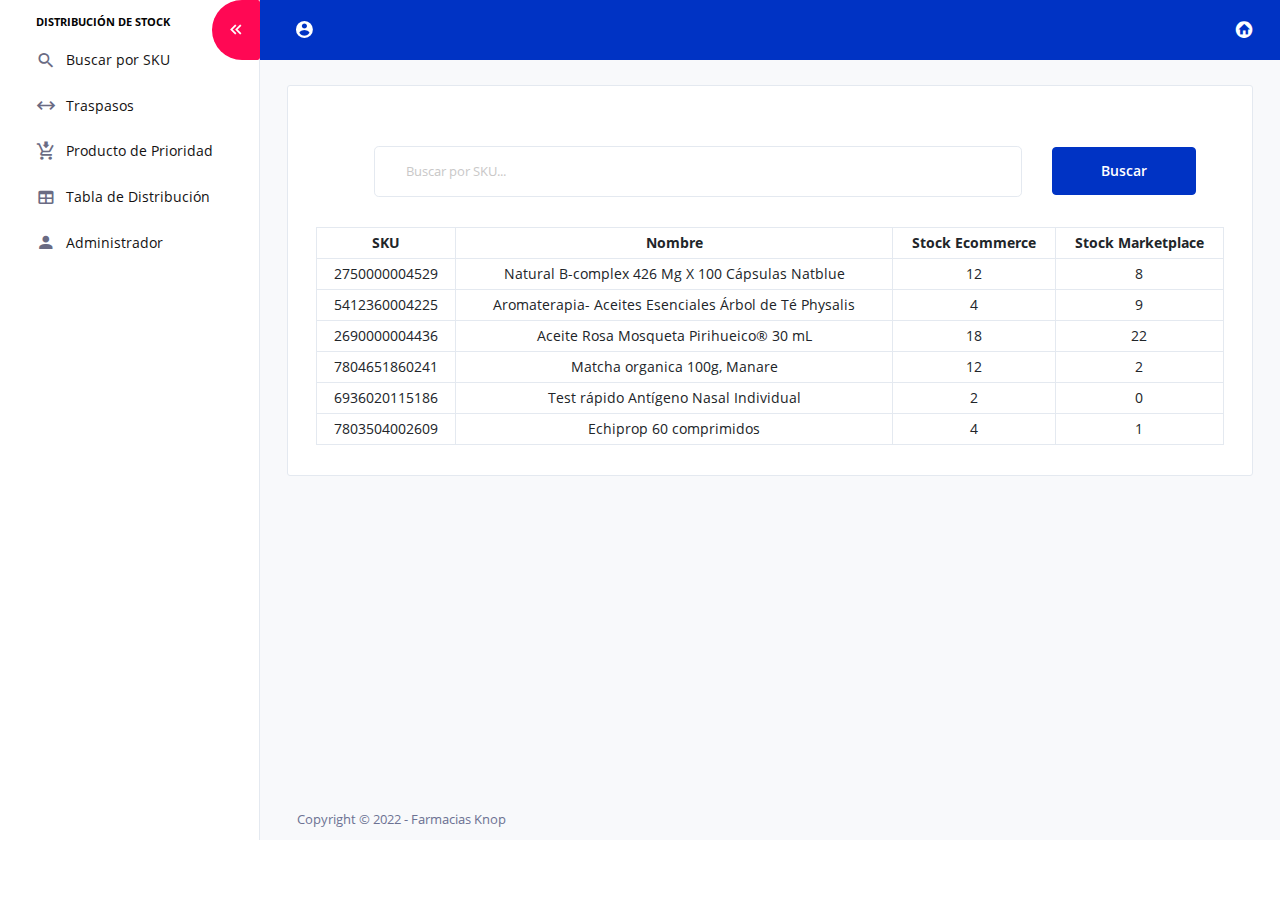
==== index.html @ 1795793f "update" ====
<!DOCTYPE html>
<html lang="en">
    <head>
        <meta charset="utf-8" />
        <meta name="viewport" content="width=device-width, initial-scale=1, shrink-to-fit=no" />
        <title>Distribución entre Plataforma de Stocks - Farmacias Knop</title>
        <link rel="stylesheet" href="vendors/mdi/css/materialdesignicons.min.css" />
        <link rel="stylesheet" href="vendors/flag-icon-css/css/flag-icon.min.css" />
        <link rel="stylesheet" href="vendors/css/vendor.bundle.base.css" />
        <link rel="stylesheet" href="vendors/jquery-bar-rating/css-stars.css" />
        <link rel="stylesheet" href="vendors/font-awesome/css/font-awesome.min.css" />
        <link rel="stylesheet" href="css/style.css" />
        <link rel="shortcut icon" href="images/favicon.png" />
    </head>
    <body>
        <div class="container-scroller">
            <nav class="sidebar sidebar-offcanvas" id="sidebar">
                <ul class="nav">
                    <li class="pt-2 pb-1">
                        <span class="nav-item-head">Distribución de Stock</span>
                    </li>
                    <li class="nav-item">
                        <a class="nav-link" href="index.html">
                            <i class="mdi mdi-magnify menu-icon"></i>
                            <span class="menu-title">Buscar por SKU</span>
                        </a>
                    </li>
                    <li class="nav-item">
                        <a class="nav-link" href="traspasos.html">
                            <i class="mdi mdi-arrow-left-right menu-icon"></i>
                            <span class="menu-title">Traspasos</span>
                        </a>
                    </li>
                    <li class="nav-item">
                        <a class="nav-link" href="prioridad.html">
                            <i class="mdi mdi-cart-arrow-down menu-icon"></i>
                            <span class="menu-title">Producto de Prioridad</span>
                        </a>
                    </li>
                    <li class="nav-item">
                        <a class="nav-link" href="tabla.html">
                            <i class="mdi mdi-table menu-icon"></i>
                            <span class="menu-title">Tabla de Distribución</span>
                        </a>
                    </li>
                    <li class="nav-item">
                        <a class="nav-link" href="administrador.html">
                            <i class="mdi mdi-account menu-icon"></i>
                            <span class="menu-title">Administrador</span>
                        </a>
                    </li>
                </ul>
            </nav>

            <nav class="navbar default-layout-navbar col-lg-12 col-12 p-0 fixed-top d-flex flex-row">
                <div class="navbar-menu-wrapper d-flex align-items-stretch">
                    <button class="navbar-toggler navbar-toggler align-self-center" type="button" data-toggle="minimize">
                        <span class="mdi mdi-chevron-double-left"></span>
                    </button>
                    <div class="text-center navbar-brand-wrapper d-flex align-items-center justify-content-center">
                        <a class="navbar-brand brand-logo-mini" href="index.html"><img src="../assets/images/logo-mini.svg" alt="logo" /></a>
                    </div>
                    <ul class="navbar-nav">
                        <li class="nav-item dropdown">
                            <a class="nav-link" id="messageDropdown" href="#" data-bs-toggle="dropdown" aria-expanded="false">
                                <i class="mdi mdi-account-circle"></i>
                            </a>
                        </li>
                    </ul>
                    <ul class="navbar-nav navbar-nav-right">
                        <li class="nav-item nav-logout d-none d-lg-block">
                            <a class="nav-link" href="index.html">
                                <i class="mdi mdi-home-circle"></i>
                            </a>
                        </li>
                    </ul>
                    <button class="navbar-toggler navbar-toggler-right d-lg-none align-self-center" type="button" data-toggle="offcanvas">
                        <span class="mdi mdi-menu"></span>
                    </button>
                </div>
            </nav>
            <div class="main-panel">
                <div class="content-wrapper pb-0">
                    <div class="row">
                        <div class="col-xl-12 stretch-card grid-margin">
                            <div class="card">
                                <div class="card-body">
                                    <!--Buscador-->
                                    <form>
                                        <div class="card-body row no-gutters align-items-center">
                                            <div class="col-auto">
                                                <i data-feather="search"></i>
                                            </div>

                                            <div class="col">
                                                <input class="form-control form-control-lg form-control-borderless" type="search" placeholder="Buscar por SKU..." />
                                            </div>

                                            <div class="col-auto">
                                                <button class="btn btn-lg btn-primary" type="submit">Buscar</button>
                                            </div>
                                        </div>
                                    </form>
                                    <!--Tabla-->
                                    <div class="table-responsive">
                                        <table class="table table-bordered text-center">
                                          <thead>
                                            <tr>
                                              <th><strong>SKU</strong></th>
                                              <th><strong>Nombre</strong></th>
                                              <th><strong>Stock Ecommerce</strong></th>
                                              <th><strong>Stock Marketplace</strong></th>
                                            </tr>
                                          </thead>
                                          <tbody>
                                            <tr>
                                              <td>2750000004529</td>
                                              <td>Natural B-complex 426 Mg X 100 Cápsulas Natblue</td>
                                      
                                              <td>12</td>
                                              <td>8</td>
                                            </tr>
                                            <tr>
                                              <td>5412360004225</td>
                                              <td>Aromaterapia- Aceites Esenciales Árbol de Té Physalis</td>
                                      
                                              <td>4</td>
                                              <td>9</td>
                                            </tr>
                                            <tr>
                                              <td>2690000004436</td>
                                              <td>Aceite Rosa Mosqueta Pirihueico® 30 mL</td>
                                      
                                              <td>18</td>
                                              <td>22</td>
                                            </tr>
                                            <tr>
                                              <td>7804651860241</td>
                                              <td>Matcha organica 100g, Manare</td>
                                      
                                              <td>12</td>
                                              <td>2</td>
                                            </tr>
                                            <tr>
                                              <td>6936020115186</td>
                                              <td>Test rápido Antígeno Nasal Individual</td>
                                      
                                              <td>2</td>
                                              <td>0</td>
                                            </tr>
                                            <tr>
                                              <td>7803504002609</td>
                                              <td>Echiprop 60 comprimidos</td>
                                      
                                              <td>4</td>
                                              <td>1</td>
                                            </tr>
                                          </tbody>
                                        </table>
                                      </div>
                                      
                                </div>
                            </div>
                        </div>
                    </div>
                </div>

                <footer class="footer">
                    <div class="d-sm-flex justify-content-center justify-content-sm-between">
                        <span class="text-muted text-center text-sm-left d-block d-sm-inline-block">Copyright © 2022 - Farmacias Knop</span>
                    </div>
                </footer>
            </div>
        </div>

        <script src="vendors/js/vendor.bundle.base.js"></script>
        <script src="vendors/jquery-bar-rating/jquery.barrating.min.js"></script>
        <script src="vendors/chart.js/Chart.min.js"></script>
        <script src="vendors/flot/jquery.flot.js"></script>
        <script src="vendors/flot/jquery.flot.resize.js"></script>
        <script src="vendors/flot/jquery.flot.categories.js"></script>
        <script src="vendors/flot/jquery.flot.fillbetween.js"></script>
        <script src="vendors/flot/jquery.flot.stack.js"></script>
        <script src="js/jquery.cookie.js" type="text/javascript"></script>
        <script src="js/off-canvas.js"></script>
        <script src="js/hoverable-collapse.js"></script>
        <script src="js/misc.js"></script>
        <script src="js/settings.js"></script>
        <script src="js/todolist.js"></script>
        <script src="js/dashboard.js"></script>
        <script src="https://unpkg.com/feather-icons"></script>
        <script>
            feather.replace();
        </script>
    </body>
</html>
---- vendors/flag-icon-css/css/flag-icon.min.css ----
.flag-icon-background{background-size:contain;background-position:50%;background-repeat:no-repeat}.flag-icon{background-size:contain;background-position:50%;background-repeat:no-repeat;position:relative;display:inline-block;width:1.33333333em;line-height:1em}.flag-icon:before{content:'\00a0'}.flag-icon.flag-icon-squared{width:1em}.flag-icon-ad{background-image:url(../flags/4x3/ad.svg)}.flag-icon-ad.flag-icon-squared{background-image:url(../flags/1x1/ad.svg)}.flag-icon-ae{background-image:url(../flags/4x3/ae.svg)}.flag-icon-ae.flag-icon-squared{background-image:url(../flags/1x1/ae.svg)}.flag-icon-af{background-image:url(../flags/4x3/af.svg)}.flag-icon-af.flag-icon-squared{background-image:url(../flags/1x1/af.svg)}.flag-icon-ag{background-image:url(../flags/4x3/ag.svg)}.flag-icon-ag.flag-icon-squared{background-image:url(../flags/1x1/ag.svg)}.flag-icon-ai{background-image:url(../flags/4x3/ai.svg)}.flag-icon-ai.flag-icon-squared{background-image:url(../flags/1x1/ai.svg)}.flag-icon-al{background-image:url(../flags/4x3/al.svg)}.flag-icon-al.flag-icon-squared{background-image:url(../flags/1x1/al.svg)}.flag-icon-am{background-image:url(../flags/4x3/am.svg)}.flag-icon-am.flag-icon-squared{background-image:url(../flags/1x1/am.svg)}.flag-icon-ao{background-image:url(../flags/4x3/ao.svg)}.flag-icon-ao.flag-icon-squared{background-image:url(../flags/1x1/ao.svg)}.flag-icon-aq{background-image:url(../flags/4x3/aq.svg)}.flag-icon-aq.flag-icon-squared{background-image:url(../flags/1x1/aq.svg)}.flag-icon-ar{background-image:url(../flags/4x3/ar.svg)}.flag-icon-ar.flag-icon-squared{background-image:url(../flags/1x1/ar.svg)}.flag-icon-as{background-image:url(../flags/4x3/as.svg)}.flag-icon-as.flag-icon-squared{background-image:url(../flags/1x1/as.svg)}.flag-icon-at{background-image:url(../flags/4x3/at.svg)}.flag-icon-at.flag-icon-squared{background-image:url(../flags/1x1/at.svg)}.flag-icon-au{background-image:url(../flags/4x3/au.svg)}.flag-icon-au.flag-icon-squared{background-image:url(../flags/1x1/au.svg)}.flag-icon-aw{background-image:url(../flags/4x3/aw.svg)}.flag-icon-aw.flag-icon-squared{background-image:url(../flags/1x1/aw.svg)}.flag-icon-ax{background-image:url(../flags/4x3/ax.svg)}.flag-icon-ax.flag-icon-squared{background-image:url(../flags/1x1/ax.svg)}.flag-icon-az{background-image:url(../flags/4x3/az.svg)}.flag-icon-az.flag-icon-squared{background-image:url(../flags/1x1/az.svg)}.flag-icon-ba{background-image:url(../flags/4x3/ba.svg)}.flag-icon-ba.flag-icon-squared{background-image:url(../flags/1x1/ba.svg)}.flag-icon-bb{background-image:url(../flags/4x3/bb.svg)}.flag-icon-bb.flag-icon-squared{background-image:url(../flags/1x1/bb.svg)}.flag-icon-bd{background-image:url(../flags/4x3/bd.svg)}.flag-icon-bd.flag-icon-squared{background-image:url(../flags/1x1/bd.svg)}.flag-icon-be{background-image:url(../flags/4x3/be.svg)}.flag-icon-be.flag-icon-squared{background-image:url(../flags/1x1/be.svg)}.flag-icon-bf{background-image:url(../flags/4x3/bf.svg)}.flag-icon-bf.flag-icon-squared{background-image:url(../flags/1x1/bf.svg)}.flag-icon-bg{background-image:url(../flags/4x3/bg.svg)}.flag-icon-bg.flag-icon-squared{background-image:url(../flags/1x1/bg.svg)}.flag-icon-bh{background-image:url(../flags/4x3/bh.svg)}.flag-icon-bh.flag-icon-squared{background-image:url(../flags/1x1/bh.svg)}.flag-icon-bi{background-image:url(../flags/4x3/bi.svg)}.flag-icon-bi.flag-icon-squared{background-image:url(../flags/1x1/bi.svg)}.flag-icon-bj{background-image:url(../flags/4x3/bj.svg)}.flag-icon-bj.flag-icon-squared{background-image:url(../flags/1x1/bj.svg)}.flag-icon-bl{background-image:url(../flags/4x3/bl.svg)}.flag-icon-bl.flag-icon-squared{background-image:url(../flags/1x1/bl.svg)}.flag-icon-bm{background-image:url(../flags/4x3/bm.svg)}.flag-icon-bm.flag-icon-squared{background-image:url(../flags/1x1/bm.svg)}.flag-icon-bn{background-image:url(../flags/4x3/bn.svg)}.flag-icon-bn.flag-icon-squared{background-image:url(../flags/1x1/bn.svg)}.flag-icon-bo{background-image:url(../flags/4x3/bo.svg)}.flag-icon-bo.flag-icon-squared{background-image:url(../flags/1x1/bo.svg)}.flag-icon-bq{background-image:url(../flags/4x3/bq.svg)}.flag-icon-bq.flag-icon-squared{background-image:url(../flags/1x1/bq.svg)}.flag-icon-br{background-image:url(../flags/4x3/br.svg)}.flag-icon-br.flag-icon-squared{background-image:url(../flags/1x1/br.svg)}.flag-icon-bs{background-image:url(../flags/4x3/bs.svg)}.flag-icon-bs.flag-icon-squared{background-image:url(../flags/1x1/bs.svg)}.flag-icon-bt{background-image:url(../flags/4x3/bt.svg)}.flag-icon-bt.flag-icon-squared{background-image:url(../flags/1x1/bt.svg)}.flag-icon-bv{background-image:url(../flags/4x3/bv.svg)}.flag-icon-bv.flag-icon-squared{background-image:url(../flags/1x1/bv.svg)}.flag-icon-bw{background-image:url(../flags/4x3/bw.svg)}.flag-icon-bw.flag-icon-squared{background-image:url(../flags/1x1/bw.svg)}.flag-icon-by{background-image:url(../flags/4x3/by.svg)}.flag-icon-by.flag-icon-squared{background-image:url(../flags/1x1/by.svg)}.flag-icon-bz{background-image:url(../flags/4x3/bz.svg)}.flag-icon-bz.flag-icon-squared{background-image:url(../flags/1x1/bz.svg)}.flag-icon-ca{background-image:url(../flags/4x3/ca.svg)}.flag-icon-ca.flag-icon-squared{background-image:url(../flags/1x1/ca.svg)}.flag-icon-cc{background-image:url(../flags/4x3/cc.svg)}.flag-icon-cc.flag-icon-squared{background-image:url(../flags/1x1/cc.svg)}.flag-icon-cd{background-image:url(../flags/4x3/cd.svg)}.flag-icon-cd.flag-icon-squared{background-image:url(../flags/1x1/cd.svg)}.flag-icon-cf{background-image:url(../flags/4x3/cf.svg)}.flag-icon-cf.flag-icon-squared{background-image:url(../flags/1x1/cf.svg)}.flag-icon-cg{background-image:url(../flags/4x3/cg.svg)}.flag-icon-cg.flag-icon-squared{background-image:url(../flags/1x1/cg.svg)}.flag-icon-ch{background-image:url(../flags/4x3/ch.svg)}.flag-icon-ch.flag-icon-squared{background-image:url(../flags/1x1/ch.svg)}.flag-icon-ci{background-image:url(../flags/4x3/ci.svg)}.flag-icon-ci.flag-icon-squared{background-image:url(../flags/1x1/ci.svg)}.flag-icon-ck{background-image:url(../flags/4x3/ck.svg)}.flag-icon-ck.flag-icon-squared{background-image:url(../flags/1x1/ck.svg)}.flag-icon-cl{background-image:url(../flags/4x3/cl.svg)}.flag-icon-cl.flag-icon-squared{background-image:url(../flags/1x1/cl.svg)}.flag-icon-cm{background-image:url(../flags/4x3/cm.svg)}.flag-icon-cm.flag-icon-squared{background-image:url(../flags/1x1/cm.svg)}.flag-icon-cn{background-image:url(../flags/4x3/cn.svg)}.flag-icon-cn.flag-icon-squared{background-image:url(../flags/1x1/cn.svg)}.flag-icon-co{background-image:url(../flags/4x3/co.svg)}.flag-icon-co.flag-icon-squared{background-image:url(../flags/1x1/co.svg)}.flag-icon-cr{background-image:url(../flags/4x3/cr.svg)}.flag-icon-cr.flag-icon-squared{background-image:url(../flags/1x1/cr.svg)}.flag-icon-cu{background-image:url(../flags/4x3/cu.svg)}.flag-icon-cu.flag-icon-squared{background-image:url(../flags/1x1/cu.svg)}.flag-icon-cv{background-image:url(../flags/4x3/cv.svg)}.flag-icon-cv.flag-icon-squared{background-image:url(../flags/1x1/cv.svg)}.flag-icon-cw{background-image:url(../flags/4x3/cw.svg)}.flag-icon-cw.flag-icon-squared{background-image:url(../flags/1x1/cw.svg)}.flag-icon-cx{background-image:url(../flags/4x3/cx.svg)}.flag-icon-cx.flag-icon-squared{background-image:url(../flags/1x1/cx.svg)}.flag-icon-cy{background-image:url(../flags/4x3/cy.svg)}.flag-icon-cy.flag-icon-squared{background-image:url(../flags/1x1/cy.svg)}.flag-icon-cz{background-image:url(../flags/4x3/cz.svg)}.flag-icon-cz.flag-icon-squared{background-image:url(../flags/1x1/cz.svg)}.flag-icon-de{background-image:url(../flags/4x3/de.svg)}.flag-icon-de.flag-icon-squared{background-image:url(../flags/1x1/de.svg)}.flag-icon-dj{background-image:url(../flags/4x3/dj.svg)}.flag-icon-dj.flag-icon-squared{background-image:url(../flags/1x1/dj.svg)}.flag-icon-dk{background-image:url(../flags/4x3/dk.svg)}.flag-icon-dk.flag-icon-squared{background-image:url(../flags/1x1/dk.svg)}.flag-icon-dm{background-image:url(../flags/4x3/dm.svg)}.flag-icon-dm.flag-icon-squared{background-image:url(../flags/1x1/dm.svg)}.flag-icon-do{background-image:url(../flags/4x3/do.svg)}.flag-icon-do.flag-icon-squared{background-image:url(../flags/1x1/do.svg)}.flag-icon-dz{background-image:url(../flags/4x3/dz.svg)}.flag-icon-dz.flag-icon-squared{background-image:url(../flags/1x1/dz.svg)}.flag-icon-ec{background-image:url(../flags/4x3/ec.svg)}.flag-icon-ec.flag-icon-squared{background-image:url(../flags/1x1/ec.svg)}.flag-icon-ee{background-image:url(../flags/4x3/ee.svg)}.flag-icon-ee.flag-icon-squared{background-image:url(../flags/1x1/ee.svg)}.flag-icon-eg{background-image:url(../flags/4x3/eg.svg)}.flag-icon-eg.flag-icon-squared{background-image:url(../flags/1x1/eg.svg)}.flag-icon-eh{background-image:url(../flags/4x3/eh.svg)}.flag-icon-eh.flag-icon-squared{background-image:url(../flags/1x1/eh.svg)}.flag-icon-er{background-image:url(../flags/4x3/er.svg)}.flag-icon-er.flag-icon-squared{background-image:url(../flags/1x1/er.svg)}.flag-icon-es{background-image:url(../flags/4x3/es.svg)}.flag-icon-es.flag-icon-squared{background-image:url(../flags/1x1/es.svg)}.flag-icon-et{background-image:url(../flags/4x3/et.svg)}.flag-icon-et.flag-icon-squared{background-image:url(../flags/1x1/et.svg)}.flag-icon-fi{background-image:url(../flags/4x3/fi.svg)}.flag-icon-fi.flag-icon-squared{background-image:url(../flags/1x1/fi.svg)}.flag-icon-fj{background-image:url(../flags/4x3/fj.svg)}.flag-icon-fj.flag-icon-squared{background-image:url(../flags/1x1/fj.svg)}.flag-icon-fk{background-image:url(../flags/4x3/fk.svg)}.flag-icon-fk.flag-icon-squared{background-image:url(../flags/1x1/fk.svg)}.flag-icon-fm{background-image:url(../flags/4x3/fm.svg)}.flag-icon-fm.flag-icon-squared{background-image:url(../flags/1x1/fm.svg)}.flag-icon-fo{background-image:url(../flags/4x3/fo.svg)}.flag-icon-fo.flag-icon-squared{background-image:url(../flags/1x1/fo.svg)}.flag-icon-fr{background-image:url(../flags/4x3/fr.svg)}.flag-icon-fr.flag-icon-squared{background-image:url(../flags/1x1/fr.svg)}.flag-icon-ga{background-image:url(../flags/4x3/ga.svg)}.flag-icon-ga.flag-icon-squared{background-image:url(../flags/1x1/ga.svg)}.flag-icon-gb{background-image:url(../flags/4x3/gb.svg)}.flag-icon-gb.flag-icon-squared{background-image:url(../flags/1x1/gb.svg)}.flag-icon-gd{background-image:url(../flags/4x3/gd.svg)}.flag-icon-gd.flag-icon-squared{background-image:url(../flags/1x1/gd.svg)}.flag-icon-ge{background-image:url(../flags/4x3/ge.svg)}.flag-icon-ge.flag-icon-squared{background-image:url(../flags/1x1/ge.svg)}.flag-icon-gf{background-image:url(../flags/4x3/gf.svg)}.flag-icon-gf.flag-icon-squared{background-image:url(../flags/1x1/gf.svg)}.flag-icon-gg{background-image:url(../flags/4x3/gg.svg)}.flag-icon-gg.flag-icon-squared{background-image:url(../flags/1x1/gg.svg)}.flag-icon-gh{background-image:url(../flags/4x3/gh.svg)}.flag-icon-gh.flag-icon-squared{background-image:url(../flags/1x1/gh.svg)}.flag-icon-gi{background-image:url(../flags/4x3/gi.svg)}.flag-icon-gi.flag-icon-squared{background-image:url(../flags/1x1/gi.svg)}.flag-icon-gl{background-image:url(../flags/4x3/gl.svg)}.flag-icon-gl.flag-icon-squared{background-image:url(../flags/1x1/gl.svg)}.flag-icon-gm{background-image:url(../flags/4x3/gm.svg)}.flag-icon-gm.flag-icon-squared{background-image:url(../flags/1x1/gm.svg)}.flag-icon-gn{background-image:url(../flags/4x3/gn.svg)}.flag-icon-gn.flag-icon-squared{background-image:url(../flags/1x1/gn.svg)}.flag-icon-gp{background-image:url(../flags/4x3/gp.svg)}.flag-icon-gp.flag-icon-squared{background-image:url(../flags/1x1/gp.svg)}.flag-icon-gq{background-image:url(../flags/4x3/gq.svg)}.flag-icon-gq.flag-icon-squared{background-image:url(../flags/1x1/gq.svg)}.flag-icon-gr{background-image:url(../flags/4x3/gr.svg)}.flag-icon-gr.flag-icon-squared{background-image:url(../flags/1x1/gr.svg)}.flag-icon-gs{background-image:url(../flags/4x3/gs.svg)}.flag-icon-gs.flag-icon-squared{background-image:url(../flags/1x1/gs.svg)}.flag-icon-gt{background-image:url(../flags/4x3/gt.svg)}.flag-icon-gt.flag-icon-squared{background-image:url(../flags/1x1/gt.svg)}.flag-icon-gu{background-image:url(../flags/4x3/gu.svg)}.flag-icon-gu.flag-icon-squared{background-image:url(../flags/1x1/gu.svg)}.flag-icon-gw{background-image:url(../flags/4x3/gw.svg)}.flag-icon-gw.flag-icon-squared{background-image:url(../flags/1x1/gw.svg)}.flag-icon-gy{background-image:url(../flags/4x3/gy.svg)}.flag-icon-gy.flag-icon-squared{background-image:url(../flags/1x1/gy.svg)}.flag-icon-hk{background-image:url(../flags/4x3/hk.svg)}.flag-icon-hk.flag-icon-squared{background-image:url(../flags/1x1/hk.svg)}.flag-icon-hm{background-image:url(../flags/4x3/hm.svg)}.flag-icon-hm.flag-icon-squared{background-image:url(../flags/1x1/hm.svg)}.flag-icon-hn{background-image:url(../flags/4x3/hn.svg)}.flag-icon-hn.flag-icon-squared{background-image:url(../flags/1x1/hn.svg)}.flag-icon-hr{background-image:url(../flags/4x3/hr.svg)}.flag-icon-hr.flag-icon-squared{background-image:url(../flags/1x1/hr.svg)}.flag-icon-ht{background-image:url(../flags/4x3/ht.svg)}.flag-icon-ht.flag-icon-squared{background-image:url(../flags/1x1/ht.svg)}.flag-icon-hu{background-image:url(../flags/4x3/hu.svg)}.flag-icon-hu.flag-icon-squared{background-image:url(../flags/1x1/hu.svg)}.flag-icon-id{background-image:url(../flags/4x3/id.svg)}.flag-icon-id.flag-icon-squared{background-image:url(../flags/1x1/id.svg)}.flag-icon-ie{background-image:url(../flags/4x3/ie.svg)}.flag-icon-ie.flag-icon-squared{background-image:url(../flags/1x1/ie.svg)}.flag-icon-il{background-image:url(../flags/4x3/il.svg)}.flag-icon-il.flag-icon-squared{background-image:url(../flags/1x1/il.svg)}.flag-icon-im{background-image:url(../flags/4x3/im.svg)}.flag-icon-im.flag-icon-squared{background-image:url(../flags/1x1/im.svg)}.flag-icon-in{background-image:url(../flags/4x3/in.svg)}.flag-icon-in.flag-icon-squared{background-image:url(../flags/1x1/in.svg)}.flag-icon-io{background-image:url(../flags/4x3/io.svg)}.flag-icon-io.flag-icon-squared{background-image:url(../flags/1x1/io.svg)}.flag-icon-iq{background-image:url(../flags/4x3/iq.svg)}.flag-icon-iq.flag-icon-squared{background-image:url(../flags/1x1/iq.svg)}.flag-icon-ir{background-image:url(../flags/4x3/ir.svg)}.flag-icon-ir.flag-icon-squared{background-image:url(../flags/1x1/ir.svg)}.flag-icon-is{background-image:url(../flags/4x3/is.svg)}.flag-icon-is.flag-icon-squared{background-image:url(../flags/1x1/is.svg)}.flag-icon-it{background-image:url(../flags/4x3/it.svg)}.flag-icon-it.flag-icon-squared{background-image:url(../flags/1x1/it.svg)}.flag-icon-je{background-image:url(../flags/4x3/je.svg)}.flag-icon-je.flag-icon-squared{background-image:url(../flags/1x1/je.svg)}.flag-icon-jm{background-image:url(../flags/4x3/jm.svg)}.flag-icon-jm.flag-icon-squared{background-image:url(../flags/1x1/jm.svg)}.flag-icon-jo{background-image:url(../flags/4x3/jo.svg)}.flag-icon-jo.flag-icon-squared{background-image:url(../flags/1x1/jo.svg)}.flag-icon-jp{background-image:url(../flags/4x3/jp.svg)}.flag-icon-jp.flag-icon-squared{background-image:url(../flags/1x1/jp.svg)}.flag-icon-ke{background-image:url(../flags/4x3/ke.svg)}.flag-icon-ke.flag-icon-squared{background-image:url(../flags/1x1/ke.svg)}.flag-icon-kg{background-image:url(../flags/4x3/kg.svg)}.flag-icon-kg.flag-icon-squared{background-image:url(../flags/1x1/kg.svg)}.flag-icon-kh{background-image:url(../flags/4x3/kh.svg)}.flag-icon-kh.flag-icon-squared{background-image:url(../flags/1x1/kh.svg)}.flag-icon-ki{background-image:url(../flags/4x3/ki.svg)}.flag-icon-ki.flag-icon-squared{background-image:url(../flags/1x1/ki.svg)}.flag-icon-km{background-image:url(../flags/4x3/km.svg)}.flag-icon-km.flag-icon-squared{background-image:url(../flags/1x1/km.svg)}.flag-icon-kn{background-image:url(../flags/4x3/kn.svg)}.flag-icon-kn.flag-icon-squared{background-image:url(../flags/1x1/kn.svg)}.flag-icon-kp{background-image:url(../flags/4x3/kp.svg)}.flag-icon-kp.flag-icon-squared{background-image:url(../flags/1x1/kp.svg)}.flag-icon-kr{background-image:url(../flags/4x3/kr.svg)}.flag-icon-kr.flag-icon-squared{background-image:url(../flags/1x1/kr.svg)}.flag-icon-kw{background-image:url(../flags/4x3/kw.svg)}.flag-icon-kw.flag-icon-squared{background-image:url(../flags/1x1/kw.svg)}.flag-icon-ky{background-image:url(../flags/4x3/ky.svg)}.flag-icon-ky.flag-icon-squared{background-image:url(../flags/1x1/ky.svg)}.flag-icon-kz{background-image:url(../flags/4x3/kz.svg)}.flag-icon-kz.flag-icon-squared{background-image:url(../flags/1x1/kz.svg)}.flag-icon-la{background-image:url(../flags/4x3/la.svg)}.flag-icon-la.flag-icon-squared{background-image:url(../flags/1x1/la.svg)}.flag-icon-lb{background-image:url(../flags/4x3/lb.svg)}.flag-icon-lb.flag-icon-squared{background-image:url(../flags/1x1/lb.svg)}.flag-icon-lc{background-image:url(../flags/4x3/lc.svg)}.flag-icon-lc.flag-icon-squared{background-image:url(../flags/1x1/lc.svg)}.flag-icon-li{background-image:url(../flags/4x3/li.svg)}.flag-icon-li.flag-icon-squared{background-image:url(../flags/1x1/li.svg)}.flag-icon-lk{background-image:url(../flags/4x3/lk.svg)}.flag-icon-lk.flag-icon-squared{background-image:url(../flags/1x1/lk.svg)}.flag-icon-lr{background-image:url(../flags/4x3/lr.svg)}.flag-icon-lr.flag-icon-squared{background-image:url(../flags/1x1/lr.svg)}.flag-icon-ls{background-image:url(../flags/4x3/ls.svg)}.flag-icon-ls.flag-icon-squared{background-image:url(../flags/1x1/ls.svg)}.flag-icon-lt{background-image:url(../flags/4x3/lt.svg)}.flag-icon-lt.flag-icon-squared{background-image:url(../flags/1x1/lt.svg)}.flag-icon-lu{background-image:url(../flags/4x3/lu.svg)}.flag-icon-lu.flag-icon-squared{background-image:url(../flags/1x1/lu.svg)}.flag-icon-lv{background-image:url(../flags/4x3/lv.svg)}.flag-icon-lv.flag-icon-squared{background-image:url(../flags/1x1/lv.svg)}.flag-icon-ly{background-image:url(../flags/4x3/ly.svg)}.flag-icon-ly.flag-icon-squared{background-image:url(../flags/1x1/ly.svg)}.flag-icon-ma{background-image:url(../flags/4x3/ma.svg)}.flag-icon-ma.flag-icon-squared{background-image:url(../flags/1x1/ma.svg)}.flag-icon-mc{background-image:url(../flags/4x3/mc.svg)}.flag-icon-mc.flag-icon-squared{background-image:url(../flags/1x1/mc.svg)}.flag-icon-md{background-image:url(../flags/4x3/md.svg)}.flag-icon-md.flag-icon-squared{background-image:url(../flags/1x1/md.svg)}.flag-icon-me{background-image:url(../flags/4x3/me.svg)}.flag-icon-me.flag-icon-squared{background-image:url(../flags/1x1/me.svg)}.flag-icon-mf{background-image:url(../flags/4x3/mf.svg)}.flag-icon-mf.flag-icon-squared{background-image:url(../flags/1x1/mf.svg)}.flag-icon-mg{background-image:url(../flags/4x3/mg.svg)}.flag-icon-mg.flag-icon-squared{background-image:url(../flags/1x1/mg.svg)}.flag-icon-mh{background-image:url(../flags/4x3/mh.svg)}.flag-icon-mh.flag-icon-squared{background-image:url(../flags/1x1/mh.svg)}.flag-icon-mk{background-image:url(../flags/4x3/mk.svg)}.flag-icon-mk.flag-icon-squared{background-image:url(../flags/1x1/mk.svg)}.flag-icon-ml{background-image:url(../flags/4x3/ml.svg)}.flag-icon-ml.flag-icon-squared{background-image:url(../flags/1x1/ml.svg)}.flag-icon-mm{background-image:url(../flags/4x3/mm.svg)}.flag-icon-mm.flag-icon-squared{background-image:url(../flags/1x1/mm.svg)}.flag-icon-mn{background-image:url(../flags/4x3/mn.svg)}.flag-icon-mn.flag-icon-squared{background-image:url(../flags/1x1/mn.svg)}.flag-icon-mo{background-image:url(../flags/4x3/mo.svg)}.flag-icon-mo.flag-icon-squared{background-image:url(../flags/1x1/mo.svg)}.flag-icon-mp{background-image:url(../flags/4x3/mp.svg)}.flag-icon-mp.flag-icon-squared{background-image:url(../flags/1x1/mp.svg)}.flag-icon-mq{background-image:url(../flags/4x3/mq.svg)}.flag-icon-mq.flag-icon-squared{background-image:url(../flags/1x1/mq.svg)}.flag-icon-mr{background-image:url(../flags/4x3/mr.svg)}.flag-icon-mr.flag-icon-squared{background-image:url(../flags/1x1/mr.svg)}.flag-icon-ms{background-image:url(../flags/4x3/ms.svg)}.flag-icon-ms.flag-icon-squared{background-image:url(../flags/1x1/ms.svg)}.flag-icon-mt{background-image:url(../flags/4x3/mt.svg)}.flag-icon-mt.flag-icon-squared{background-image:url(../flags/1x1/mt.svg)}.flag-icon-mu{background-image:url(../flags/4x3/mu.svg)}.flag-icon-mu.flag-icon-squared{background-image:url(../flags/1x1/mu.svg)}.flag-icon-mv{background-image:url(../flags/4x3/mv.svg)}.flag-icon-mv.flag-icon-squared{background-image:url(../flags/1x1/mv.svg)}.flag-icon-mw{background-image:url(../flags/4x3/mw.svg)}.flag-icon-mw.flag-icon-squared{background-image:url(../flags/1x1/mw.svg)}.flag-icon-mx{background-image:url(../flags/4x3/mx.svg)}.flag-icon-mx.flag-icon-squared{background-image:url(../flags/1x1/mx.svg)}.flag-icon-my{background-image:url(../flags/4x3/my.svg)}.flag-icon-my.flag-icon-squared{background-image:url(../flags/1x1/my.svg)}.flag-icon-mz{background-image:url(../flags/4x3/mz.svg)}.flag-icon-mz.flag-icon-squared{background-image:url(../flags/1x1/mz.svg)}.flag-icon-na{background-image:url(../flags/4x3/na.svg)}.flag-icon-na.flag-icon-squared{background-image:url(../flags/1x1/na.svg)}.flag-icon-nc{background-image:url(../flags/4x3/nc.svg)}.flag-icon-nc.flag-icon-squared{background-image:url(../flags/1x1/nc.svg)}.flag-icon-ne{background-image:url(../flags/4x3/ne.svg)}.flag-icon-ne.flag-icon-squared{background-image:url(../flags/1x1/ne.svg)}.flag-icon-nf{background-image:url(../flags/4x3/nf.svg)}.flag-icon-nf.flag-icon-squared{background-image:url(../flags/1x1/nf.svg)}.flag-icon-ng{background-image:url(../flags/4x3/ng.svg)}.flag-icon-ng.flag-icon-squared{background-image:url(../flags/1x1/ng.svg)}.flag-icon-ni{background-image:url(../flags/4x3/ni.svg)}.flag-icon-ni.flag-icon-squared{background-image:url(../flags/1x1/ni.svg)}.flag-icon-nl{background-image:url(../flags/4x3/nl.svg)}.flag-icon-nl.flag-icon-squared{background-image:url(../flags/1x1/nl.svg)}.flag-icon-no{background-image:url(../flags/4x3/no.svg)}.flag-icon-no.flag-icon-squared{background-image:url(../flags/1x1/no.svg)}.flag-icon-np{background-image:url(../flags/4x3/np.svg)}.flag-icon-np.flag-icon-squared{background-image:url(../flags/1x1/np.svg)}.flag-icon-nr{background-image:url(../flags/4x3/nr.svg)}.flag-icon-nr.flag-icon-squared{background-image:url(../flags/1x1/nr.svg)}.flag-icon-nu{background-image:url(../flags/4x3/nu.svg)}.flag-icon-nu.flag-icon-squared{background-image:url(../flags/1x1/nu.svg)}.flag-icon-nz{background-image:url(../flags/4x3/nz.svg)}.flag-icon-nz.flag-icon-squared{background-image:url(../flags/1x1/nz.svg)}.flag-icon-om{background-image:url(../flags/4x3/om.svg)}.flag-icon-om.flag-icon-squared{background-image:url(../flags/1x1/om.svg)}.flag-icon-pa{background-image:url(../flags/4x3/pa.svg)}.flag-icon-pa.flag-icon-squared{background-image:url(../flags/1x1/pa.svg)}.flag-icon-pe{background-image:url(../flags/4x3/pe.svg)}.flag-icon-pe.flag-icon-squared{background-image:url(../flags/1x1/pe.svg)}.flag-icon-pf{background-image:url(../flags/4x3/pf.svg)}.flag-icon-pf.flag-icon-squared{background-image:url(../flags/1x1/pf.svg)}.flag-icon-pg{background-image:url(../flags/4x3/pg.svg)}.flag-icon-pg.flag-icon-squared{background-image:url(../flags/1x1/pg.svg)}.flag-icon-ph{background-image:url(../flags/4x3/ph.svg)}.flag-icon-ph.flag-icon-squared{background-image:url(../flags/1x1/ph.svg)}.flag-icon-pk{background-image:url(../flags/4x3/pk.svg)}.flag-icon-pk.flag-icon-squared{background-image:url(../flags/1x1/pk.svg)}.flag-icon-pl{background-image:url(../flags/4x3/pl.svg)}.flag-icon-pl.flag-icon-squared{background-image:url(../flags/1x1/pl.svg)}.flag-icon-pm{background-image:url(../flags/4x3/pm.svg)}.flag-icon-pm.flag-icon-squared{background-image:url(../flags/1x1/pm.svg)}.flag-icon-pn{background-image:url(../flags/4x3/pn.svg)}.flag-icon-pn.flag-icon-squared{background-image:url(../flags/1x1/pn.svg)}.flag-icon-pr{background-image:url(../flags/4x3/pr.svg)}.flag-icon-pr.flag-icon-squared{background-image:url(../flags/1x1/pr.svg)}.flag-icon-ps{background-image:url(../flags/4x3/ps.svg)}.flag-icon-ps.flag-icon-squared{background-image:url(../flags/1x1/ps.svg)}.flag-icon-pt{background-image:url(../flags/4x3/pt.svg)}.flag-icon-pt.flag-icon-squared{background-image:url(../flags/1x1/pt.svg)}.flag-icon-pw{background-image:url(../flags/4x3/pw.svg)}.flag-icon-pw.flag-icon-squared{background-image:url(../flags/1x1/pw.svg)}.flag-icon-py{background-image:url(../flags/4x3/py.svg)}.flag-icon-py.flag-icon-squared{background-image:url(../flags/1x1/py.svg)}.flag-icon-qa{background-image:url(../flags/4x3/qa.svg)}.flag-icon-qa.flag-icon-squared{background-image:url(../flags/1x1/qa.svg)}.flag-icon-re{background-image:url(../flags/4x3/re.svg)}.flag-icon-re.flag-icon-squared{background-image:url(../flags/1x1/re.svg)}.flag-icon-ro{background-image:url(../flags/4x3/ro.svg)}.flag-icon-ro.flag-icon-squared{background-image:url(../flags/1x1/ro.svg)}.flag-icon-rs{background-image:url(../flags/4x3/rs.svg)}.flag-icon-rs.flag-icon-squared{background-image:url(../flags/1x1/rs.svg)}.flag-icon-ru{background-image:url(../flags/4x3/ru.svg)}.flag-icon-ru.flag-icon-squared{background-image:url(../flags/1x1/ru.svg)}.flag-icon-rw{background-image:url(../flags/4x3/rw.svg)}.flag-icon-rw.flag-icon-squared{background-image:url(../flags/1x1/rw.svg)}.flag-icon-sa{background-image:url(../flags/4x3/sa.svg)}.flag-icon-sa.flag-icon-squared{background-image:url(../flags/1x1/sa.svg)}.flag-icon-sb{background-image:url(../flags/4x3/sb.svg)}.flag-icon-sb.flag-icon-squared{background-image:url(../flags/1x1/sb.svg)}.flag-icon-sc{background-image:url(../flags/4x3/sc.svg)}.flag-icon-sc.flag-icon-squared{background-image:url(../flags/1x1/sc.svg)}.flag-icon-sd{background-image:url(../flags/4x3/sd.svg)}.flag-icon-sd.flag-icon-squared{background-image:url(../flags/1x1/sd.svg)}.flag-icon-se{background-image:url(../flags/4x3/se.svg)}.flag-icon-se.flag-icon-squared{background-image:url(../flags/1x1/se.svg)}.flag-icon-sg{background-image:url(../flags/4x3/sg.svg)}.flag-icon-sg.flag-icon-squared{background-image:url(../flags/1x1/sg.svg)}.flag-icon-sh{background-image:url(../flags/4x3/sh.svg)}.flag-icon-sh.flag-icon-squared{background-image:url(../flags/1x1/sh.svg)}.flag-icon-si{background-image:url(../flags/4x3/si.svg)}.flag-icon-si.flag-icon-squared{background-image:url(../flags/1x1/si.svg)}.flag-icon-sj{background-image:url(../flags/4x3/sj.svg)}.flag-icon-sj.flag-icon-squared{background-image:url(../flags/1x1/sj.svg)}.flag-icon-sk{background-image:url(../flags/4x3/sk.svg)}.flag-icon-sk.flag-icon-squared{background-image:url(../flags/1x1/sk.svg)}.flag-icon-sl{background-image:url(../flags/4x3/sl.svg)}.flag-icon-sl.flag-icon-squared{background-image:url(../flags/1x1/sl.svg)}.flag-icon-sm{background-image:url(../flags/4x3/sm.svg)}.flag-icon-sm.flag-icon-squared{background-image:url(../flags/1x1/sm.svg)}.flag-icon-sn{background-image:url(../flags/4x3/sn.svg)}.flag-icon-sn.flag-icon-squared{background-image:url(../flags/1x1/sn.svg)}.flag-icon-so{background-image:url(../flags/4x3/so.svg)}.flag-icon-so.flag-icon-squared{background-image:url(../flags/1x1/so.svg)}.flag-icon-sr{background-image:url(../flags/4x3/sr.svg)}.flag-icon-sr.flag-icon-squared{background-image:url(../flags/1x1/sr.svg)}.flag-icon-ss{background-image:url(../flags/4x3/ss.svg)}.flag-icon-ss.flag-icon-squared{background-image:url(../flags/1x1/ss.svg)}.flag-icon-st{background-image:url(../flags/4x3/st.svg)}.flag-icon-st.flag-icon-squared{background-image:url(../flags/1x1/st.svg)}.flag-icon-sv{background-image:url(../flags/4x3/sv.svg)}.flag-icon-sv.flag-icon-squared{background-image:url(../flags/1x1/sv.svg)}.flag-icon-sx{background-image:url(../flags/4x3/sx.svg)}.flag-icon-sx.flag-icon-squared{background-image:url(../flags/1x1/sx.svg)}.flag-icon-sy{background-image:url(../flags/4x3/sy.svg)}.flag-icon-sy.flag-icon-squared{background-image:url(../flags/1x1/sy.svg)}.flag-icon-sz{background-image:url(../flags/4x3/sz.svg)}.flag-icon-sz.flag-icon-squared{background-image:url(../flags/1x1/sz.svg)}.flag-icon-tc{background-image:url(../flags/4x3/tc.svg)}.flag-icon-tc.flag-icon-squared{background-image:url(../flags/1x1/tc.svg)}.flag-icon-td{background-image:url(../flags/4x3/td.svg)}.flag-icon-td.flag-icon-squared{background-image:url(../flags/1x1/td.svg)}.flag-icon-tf{background-image:url(../flags/4x3/tf.svg)}.flag-icon-tf.flag-icon-squared{background-image:url(../flags/1x1/tf.svg)}.flag-icon-tg{background-image:url(../flags/4x3/tg.svg)}.flag-icon-tg.flag-icon-squared{background-image:url(../flags/1x1/tg.svg)}.flag-icon-th{background-image:url(../flags/4x3/th.svg)}.flag-icon-th.flag-icon-squared{background-image:url(../flags/1x1/th.svg)}.flag-icon-tj{background-image:url(../flags/4x3/tj.svg)}.flag-icon-tj.flag-icon-squared{background-image:url(../flags/1x1/tj.svg)}.flag-icon-tk{background-image:url(../flags/4x3/tk.svg)}.flag-icon-tk.flag-icon-squared{background-image:url(../flags/1x1/tk.svg)}.flag-icon-tl{background-image:url(../flags/4x3/tl.svg)}.flag-icon-tl.flag-icon-squared{background-image:url(../flags/1x1/tl.svg)}.flag-icon-tm{background-image:url(../flags/4x3/tm.svg)}.flag-icon-tm.flag-icon-squared{background-image:url(../flags/1x1/tm.svg)}.flag-icon-tn{background-image:url(../flags/4x3/tn.svg)}.flag-icon-tn.flag-icon-squared{background-image:url(../flags/1x1/tn.svg)}.flag-icon-to{background-image:url(../flags/4x3/to.svg)}.flag-icon-to.flag-icon-squared{background-image:url(../flags/1x1/to.svg)}.flag-icon-tr{background-image:url(../flags/4x3/tr.svg)}.flag-icon-tr.flag-icon-squared{background-image:url(../flags/1x1/tr.svg)}.flag-icon-tt{background-image:url(../flags/4x3/tt.svg)}.flag-icon-tt.flag-icon-squared{background-image:url(../flags/1x1/tt.svg)}.flag-icon-tv{background-image:url(../flags/4x3/tv.svg)}.flag-icon-tv.flag-icon-squared{background-image:url(../flags/1x1/tv.svg)}.flag-icon-tw{background-image:url(../flags/4x3/tw.svg)}.flag-icon-tw.flag-icon-squared{background-image:url(../flags/1x1/tw.svg)}.flag-icon-tz{background-image:url(../flags/4x3/tz.svg)}.flag-icon-tz.flag-icon-squared{background-image:url(../flags/1x1/tz.svg)}.flag-icon-ua{background-image:url(../flags/4x3/ua.svg)}.flag-icon-ua.flag-icon-squared{background-image:url(../flags/1x1/ua.svg)}.flag-icon-ug{background-image:url(../flags/4x3/ug.svg)}.flag-icon-ug.flag-icon-squared{background-image:url(../flags/1x1/ug.svg)}.flag-icon-um{background-image:url(../flags/4x3/um.svg)}.flag-icon-um.flag-icon-squared{background-image:url(../flags/1x1/um.svg)}.flag-icon-us{background-image:url(../flags/4x3/us.svg)}.flag-icon-us.flag-icon-squared{background-image:url(../flags/1x1/us.svg)}.flag-icon-uy{background-image:url(../flags/4x3/uy.svg)}.flag-icon-uy.flag-icon-squared{background-image:url(../flags/1x1/uy.svg)}.flag-icon-uz{background-image:url(../flags/4x3/uz.svg)}.flag-icon-uz.flag-icon-squared{background-image:url(../flags/1x1/uz.svg)}.flag-icon-va{background-image:url(../flags/4x3/va.svg)}.flag-icon-va.flag-icon-squared{background-image:url(../flags/1x1/va.svg)}.flag-icon-vc{background-image:url(../flags/4x3/vc.svg)}.flag-icon-vc.flag-icon-squared{background-image:url(../flags/1x1/vc.svg)}.flag-icon-ve{background-image:url(../flags/4x3/ve.svg)}.flag-icon-ve.flag-icon-squared{background-image:url(../flags/1x1/ve.svg)}.flag-icon-vg{background-image:url(../flags/4x3/vg.svg)}.flag-icon-vg.flag-icon-squared{background-image:url(../flags/1x1/vg.svg)}.flag-icon-vi{background-image:url(../flags/4x3/vi.svg)}.flag-icon-vi.flag-icon-squared{background-image:url(../flags/1x1/vi.svg)}.flag-icon-vn{background-image:url(../flags/4x3/vn.svg)}.flag-icon-vn.flag-icon-squared{background-image:url(../flags/1x1/vn.svg)}.flag-icon-vu{background-image:url(../flags/4x3/vu.svg)}.flag-icon-vu.flag-icon-squared{background-image:url(../flags/1x1/vu.svg)}.flag-icon-wf{background-image:url(../flags/4x3/wf.svg)}.flag-icon-wf.flag-icon-squared{background-image:url(../flags/1x1/wf.svg)}.flag-icon-ws{background-image:url(../flags/4x3/ws.svg)}.flag-icon-ws.flag-icon-squared{background-image:url(../flags/1x1/ws.svg)}.flag-icon-ye{background-image:url(../flags/4x3/ye.svg)}.flag-icon-ye.flag-icon-squared{background-image:url(../flags/1x1/ye.svg)}.flag-icon-yt{background-image:url(../flags/4x3/yt.svg)}.flag-icon-yt.flag-icon-squared{background-image:url(../flags/1x1/yt.svg)}.flag-icon-za{background-image:url(../flags/4x3/za.svg)}.flag-icon-za.flag-icon-squared{background-image:url(../flags/1x1/za.svg)}.flag-icon-zm{background-image:url(../flags/4x3/zm.svg)}.flag-icon-zm.flag-icon-squared{background-image:url(../flags/1x1/zm.svg)}.flag-icon-zw{background-image:url(../flags/4x3/zw.svg)}.flag-icon-zw.flag-icon-squared{background-image:url(../flags/1x1/zw.svg)}.flag-icon-es-ca{background-image:url(../flags/4x3/es-ca.svg)}.flag-icon-es-ca.flag-icon-squared{background-image:url(../flags/1x1/es-ca.svg)}.flag-icon-es-ga{background-image:url(../flags/4x3/es-ga.svg)}.flag-icon-es-ga.flag-icon-squared{background-image:url(../flags/1x1/es-ga.svg)}.flag-icon-eu{background-image:url(../flags/4x3/eu.svg)}.flag-icon-eu.flag-icon-squared{background-image:url(../flags/1x1/eu.svg)}.flag-icon-gb-eng{background-image:url(../flags/4x3/gb-eng.svg)}.flag-icon-gb-eng.flag-icon-squared{background-image:url(../flags/1x1/gb-eng.svg)}.flag-icon-gb-nir{background-image:url(../flags/4x3/gb-nir.svg)}.flag-icon-gb-nir.flag-icon-squared{background-image:url(../flags/1x1/gb-nir.svg)}.flag-icon-gb-sct{background-image:url(../flags/4x3/gb-sct.svg)}.flag-icon-gb-sct.flag-icon-squared{background-image:url(../flags/1x1/gb-sct.svg)}.flag-icon-gb-wls{background-image:url(../flags/4x3/gb-wls.svg)}.flag-icon-gb-wls.flag-icon-squared{background-image:url(../flags/1x1/gb-wls.svg)}.flag-icon-un{background-image:url(../flags/4x3/un.svg)}.flag-icon-un.flag-icon-squared{background-image:url(../flags/1x1/un.svg)}.flag-icon-xk{background-image:url(../flags/4x3/xk.svg)}.flag-icon-xk.flag-icon-squared{background-image:url(../flags/1x1/xk.svg)}
---- vendors/css/vendor.bundle.base.css ----
/*
 * Container style
 */
.ps {
  overflow: hidden !important;
  overflow-anchor: none;
  -ms-overflow-style: none;
  touch-action: auto;
  -ms-touch-action: auto;
}

/*
 * Scrollbar rail styles
 */
.ps__rail-x {
  display: none;
  opacity: 0;
  transition: background-color .2s linear, opacity .2s linear;
  -webkit-transition: background-color .2s linear, opacity .2s linear;
  height: 15px;
  /* there must be 'bottom' or 'top' for ps__rail-x */
  bottom: 0px;
  /* please don't change 'position' */
  position: absolute;
}

.ps__rail-y {
  display: none;
  opacity: 0;
  transition: background-color .2s linear, opacity .2s linear;
  -webkit-transition: background-color .2s linear, opacity .2s linear;
  width: 15px;
  /* there must be 'right' or 'left' for ps__rail-y */
  right: 0;
  /* please don't change 'position' */
  position: absolute;
}

.ps--active-x > .ps__rail-x,
.ps--active-y > .ps__rail-y {
  display: block;
  background-color: transparent;
}

.ps:hover > .ps__rail-x,
.ps:hover > .ps__rail-y,
.ps--focus > .ps__rail-x,
.ps--focus > .ps__rail-y,
.ps--scrolling-x > .ps__rail-x,
.ps--scrolling-y > .ps__rail-y {
  opacity: 0.6;
}

.ps .ps__rail-x:hover,
.ps .ps__rail-y:hover,
.ps .ps__rail-x:focus,
.ps .ps__rail-y:focus,
.ps .ps__rail-x.ps--clicking,
.ps .ps__rail-y.ps--clicking {
  background-color: #eee;
  opacity: 0.9;
}

/*
 * Scrollbar thumb styles
 */
.ps__thumb-x {
  background-color: #aaa;
  border-radius: 6px;
  transition: background-color .2s linear, height .2s ease-in-out;
  -webkit-transition: background-color .2s linear, height .2s ease-in-out;
  height: 6px;
  /* there must be 'bottom' for ps__thumb-x */
  bottom: 2px;
  /* please don't change 'position' */
  position: absolute;
}

.ps__thumb-y {
  background-color: #aaa;
  border-radius: 6px;
  transition: background-color .2s linear, width .2s ease-in-out;
  -webkit-transition: background-color .2s linear, width .2s ease-in-out;
  width: 6px;
  /* there must be 'right' for ps__thumb-y */
  right: 2px;
  /* please don't change 'position' */
  position: absolute;
}

.ps__rail-x:hover > .ps__thumb-x,
.ps__rail-x:focus > .ps__thumb-x,
.ps__rail-x.ps--clicking .ps__thumb-x {
  background-color: #999;
  height: 11px;
}

.ps__rail-y:hover > .ps__thumb-y,
.ps__rail-y:focus > .ps__thumb-y,
.ps__rail-y.ps--clicking .ps__thumb-y {
  background-color: #999;
  width: 11px;
}

/* MS supports */
@supports (-ms-overflow-style: none) {
  .ps {
    overflow: auto !important;
  }
}

@media screen and (-ms-high-contrast: active), (-ms-high-contrast: none) {
  .ps {
    overflow: auto !important;
  }
}
---- vendors/jquery-bar-rating/css-stars.css ----
.br-theme-css-stars .br-widget {
  height: 28px;
  white-space: nowrap;
}
.br-theme-css-stars .br-widget a {
  text-decoration: none;
  height: 18px;
  width: 18px;
  float: left;
  font-size: 23px;
  margin-right: 5px;
}
.br-theme-css-stars .br-widget a:after {
  content: "\2605";
  color: #d2d2d2;
}
.br-theme-css-stars .br-widget a.br-active:after {
  color: #EDB867;
}
.br-theme-css-stars .br-widget a.br-selected:after {
  color: #EDB867;
}
.br-theme-css-stars .br-widget .br-current-rating {
  display: none;
}
.br-theme-css-stars .br-readonly a {
  cursor: default;
}
@media print {
  .br-theme-css-stars .br-widget a:after {
    content: "\2606";
    color: black;
  }
  .br-theme-css-stars .br-widget a.br-active:after,
  .br-theme-css-stars .br-widget a.br-selected:after {
    content: "\2605";
    color: black;
  }
}
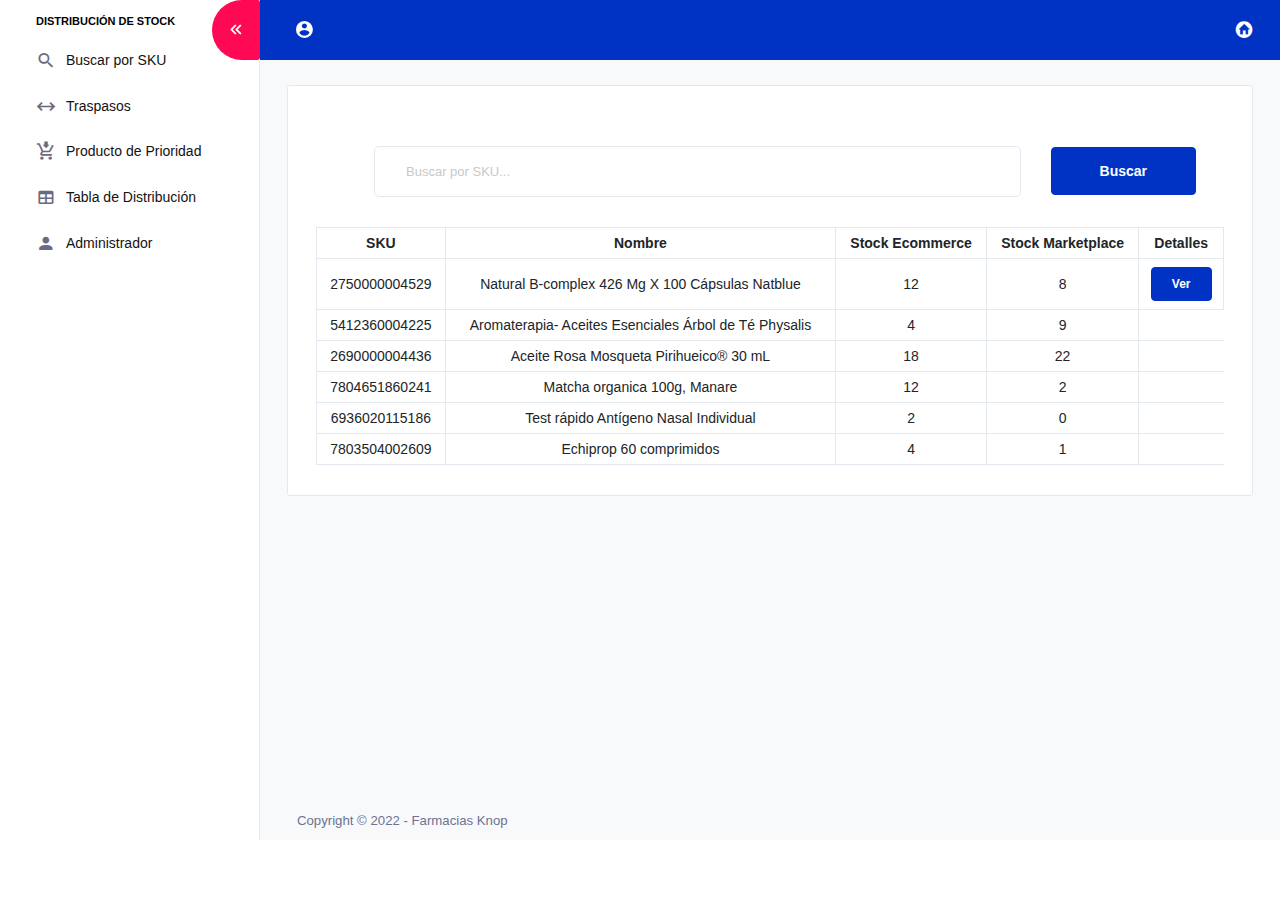
==== commit 39a32b9a: "update table" ====
--- a/index.html
+++ b/index.html
@@ -10,7 +10,6 @@
         <link rel="stylesheet" href="vendors/jquery-bar-rating/css-stars.css" />
         <link rel="stylesheet" href="vendors/font-awesome/css/font-awesome.min.css" />
         <link rel="stylesheet" href="css/style.css" />
-        <link rel="shortcut icon" href="images/favicon.png" />
     </head>
     <body>
         <div class="container-scroller">
@@ -110,6 +109,7 @@
                                               <th><strong>Nombre</strong></th>
                                               <th><strong>Stock Ecommerce</strong></th>
                                               <th><strong>Stock Marketplace</strong></th>
+                                              <th><strong>Detalles</strong></th>
                                             </tr>
                                           </thead>
                                           <tbody>
@@ -119,7 +119,9 @@
                                       
                                               <td>12</td>
                                               <td>8</td>
-                                            </tr>
+                                              <td> <button type="button" class="btn btn-primary" data-toggle="modal" data-target="#myModal"> Ver</button></td>
+                                            </tr>
+                                            
                                             <tr>
                                               <td>5412360004225</td>
                                               <td>Aromaterapia- Aceites Esenciales Árbol de Té Physalis</td>
@@ -157,8 +159,32 @@
                                             </tr>
                                           </tbody>
                                         </table>
+                                        <!--Modal 1-->
+                                        <div class="modal fade" id="myModal" role="dialog">
+                                            <div class="modal-dialog">
+                                              <!-- Modal content-->
+                                              <div class="modal-content">
+                                                <div class="modal-header">
+                                                  <h4 class="modal-title">Traspasos</h4>
+                                                </div>
+                                                <div class="modal-body">
+                                                  <p><strong>SKU:</strong> 2750000004529 </p>
+                                                  <p><strong>Nombre:</strong> Natural B-complex 426 Mg X 100 Cápsulas Natblue</p>
+                                                  <p><strong>Stock Ecommerce:</strong> 12</p>
+                                                  <p><strong>Stock Marketplace:</strong> 8</p>
+                                                  <p><strong>Cantidad:</strong> 20</p>
+                                                  <button type="button" class="btn btn-success">Traspaso a Ecommerce</button>
+                                                  <button type="button" class="btn btn-primary">Traspaso a Marketplace</button>
+                                                  
+                                                </div>
+                                                <div class="modal-footer">
+                                                  <button type="button" class="btn btn-primary" data-dismiss="modal">Cerrar</button>
+                                                </div>
+                                              </div>
+                                            </div>
+                                        </div>                                          
                                       </div>
-                                      
+                                      <!--Fin Modal 1-->
                                 </div>
                             </div>
                         </div>
@@ -172,7 +198,8 @@
                 </footer>
             </div>
         </div>
-
+        <script src="https://code.jquery.com/jquery-3.2.1.slim.min.js" integrity="sha384-KJ3o2DKtIkvYIK3UENzmM7KCkRr/rE9/Qpg6aAZGJwFDMVNA/GpGFF93hXpG5KkN" crossorigin="anonymous"></script>
+        <script src="https://cdn.jsdelivr.net/npm/bootstrap@4.0.0/dist/js/bootstrap.min.js" integrity="sha384-JZR6Spejh4U02d8jOt6vLEHfe/JQGiRRSQQxSfFWpi1MquVdAyjUar5+76PVCmYl" crossorigin="anonymous"></script>
         <script src="vendors/js/vendor.bundle.base.js"></script>
         <script src="vendors/jquery-bar-rating/jquery.barrating.min.js"></script>
         <script src="vendors/chart.js/Chart.min.js"></script>
@@ -191,6 +218,10 @@
         <script src="https://unpkg.com/feather-icons"></script>
         <script>
             feather.replace();
+
+            $("#myModal").on('hidden.bs.modal', function (e) {
+        $("#myModal iframe").attr("src", $("#myModal iframe").attr("src"));
+    });
         </script>
     </body>
 </html>--- a/css/style.css
+++ b/css/style.css
@@ -11108,39 +11108,6 @@
   border-color: transparent;
   outline: none; }
 
-/* Fonts */
-@font-face {
-  font-family: "Open Sans";
-  src: url("../../fonts/Opensans/OpenSans-Light.eot");
-  /* IE9 Compat Modes */
-  src: url("../../fonts/Opensans/OpenSans-Light.woff2") format("woff2"), url("../../fonts/Opensans/OpenSans-Light.woff") format("woff"), url("../../fonts/Opensans/OpenSans-Light.ttf") format("truetype");
-  /* Safari, Android, iOS */
-  font-weight: 300;
-  font-style: normal; }
-
-@font-face {
-  font-family: "Open Sans";
-  src: url("../../fonts/Opensans/OpenSans-Regular.eot");
-  /* IE9 Compat Modes */
-  src: url("../../fonts/Opensans/OpenSans-Regular.woff2") format("woff2"), url("../../fonts/Opensans/OpenSans-Regular.woff") format("woff"), url("../../fonts/Opensans/OpenSans-Regular.ttf") format("truetype");
-  /* Safari, Android, iOS */
-  font-weight: 400;
-  font-style: normal; }
-
-@font-face {
-  font-family: "Open Sans";
-  src: url("../../fonts/Opensans/OpenSans-SemiBold.eot");
-  /* IE9 Compat Modes */
-  src: url("../../fonts/Opensans/OpenSans-SemiBold.woff2") format("woff2"), url("../../fonts/Opensans/OpenSans-SemiBold.woff") format("woff"), url("../../fonts/Opensans/OpenSans-SemiBold.ttf") format("truetype");
-  /* Safari, Android, iOS */
-  font-weight: 600;
-  font-style: normal; }
-
-@font-face {
-  font-family: "Open Sans";
-  src: url("../../fonts/Opensans/OpenSans-Bold.eot");
-  /* IE9 Compat Modes */
-  src: url("../../fonts/Opensans/OpenSans-Bold.woff2") format("woff2"), url("../../fonts/Opensans/OpenSans-Bold.woff") format("woff"), url("../../fonts/Opensans/OpenSans-Bold.ttf") format("truetype");
   /* Safari, Android, iOS */
   font-weight: 700;
   font-style: normal; }
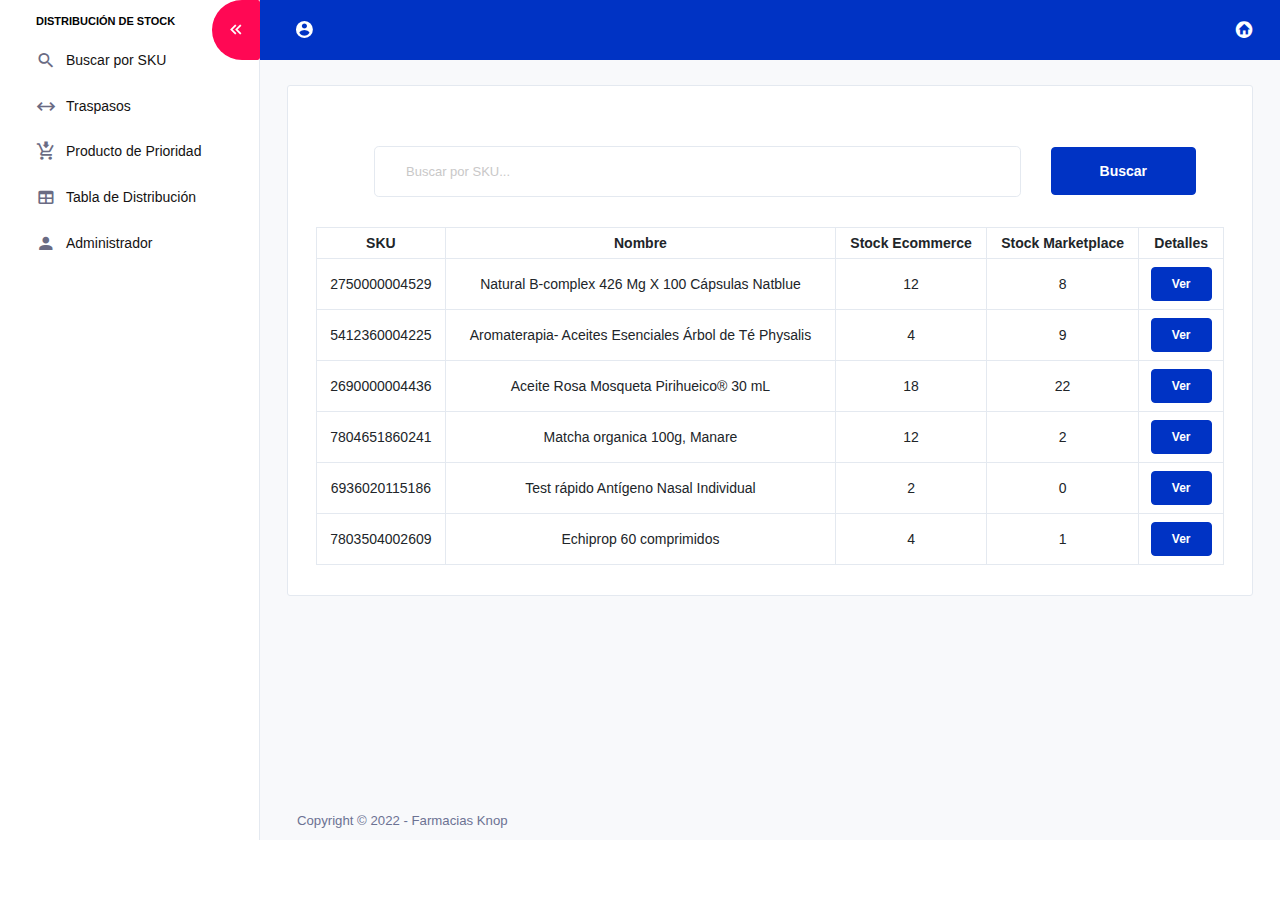
==== commit 69a90c3e: "add modal :grin:" ====
--- a/index.html
+++ b/index.html
@@ -1,227 +1,361 @@
 <!DOCTYPE html>
 <html lang="en">
-    <head>
-        <meta charset="utf-8" />
-        <meta name="viewport" content="width=device-width, initial-scale=1, shrink-to-fit=no" />
-        <title>Distribución entre Plataforma de Stocks - Farmacias Knop</title>
-        <link rel="stylesheet" href="vendors/mdi/css/materialdesignicons.min.css" />
-        <link rel="stylesheet" href="vendors/flag-icon-css/css/flag-icon.min.css" />
-        <link rel="stylesheet" href="vendors/css/vendor.bundle.base.css" />
-        <link rel="stylesheet" href="vendors/jquery-bar-rating/css-stars.css" />
-        <link rel="stylesheet" href="vendors/font-awesome/css/font-awesome.min.css" />
-        <link rel="stylesheet" href="css/style.css" />
-    </head>
-    <body>
-        <div class="container-scroller">
-            <nav class="sidebar sidebar-offcanvas" id="sidebar">
-                <ul class="nav">
-                    <li class="pt-2 pb-1">
-                        <span class="nav-item-head">Distribución de Stock</span>
-                    </li>
-                    <li class="nav-item">
-                        <a class="nav-link" href="index.html">
-                            <i class="mdi mdi-magnify menu-icon"></i>
-                            <span class="menu-title">Buscar por SKU</span>
-                        </a>
-                    </li>
-                    <li class="nav-item">
-                        <a class="nav-link" href="traspasos.html">
-                            <i class="mdi mdi-arrow-left-right menu-icon"></i>
-                            <span class="menu-title">Traspasos</span>
-                        </a>
-                    </li>
-                    <li class="nav-item">
-                        <a class="nav-link" href="prioridad.html">
-                            <i class="mdi mdi-cart-arrow-down menu-icon"></i>
-                            <span class="menu-title">Producto de Prioridad</span>
-                        </a>
-                    </li>
-                    <li class="nav-item">
-                        <a class="nav-link" href="tabla.html">
-                            <i class="mdi mdi-table menu-icon"></i>
-                            <span class="menu-title">Tabla de Distribución</span>
-                        </a>
-                    </li>
-                    <li class="nav-item">
-                        <a class="nav-link" href="administrador.html">
-                            <i class="mdi mdi-account menu-icon"></i>
-                            <span class="menu-title">Administrador</span>
-                        </a>
-                    </li>
-                </ul>
-            </nav>
-
-            <nav class="navbar default-layout-navbar col-lg-12 col-12 p-0 fixed-top d-flex flex-row">
-                <div class="navbar-menu-wrapper d-flex align-items-stretch">
-                    <button class="navbar-toggler navbar-toggler align-self-center" type="button" data-toggle="minimize">
-                        <span class="mdi mdi-chevron-double-left"></span>
-                    </button>
-                    <div class="text-center navbar-brand-wrapper d-flex align-items-center justify-content-center">
-                        <a class="navbar-brand brand-logo-mini" href="index.html"><img src="../assets/images/logo-mini.svg" alt="logo" /></a>
-                    </div>
-                    <ul class="navbar-nav">
-                        <li class="nav-item dropdown">
-                            <a class="nav-link" id="messageDropdown" href="#" data-bs-toggle="dropdown" aria-expanded="false">
-                                <i class="mdi mdi-account-circle"></i>
-                            </a>
-                        </li>
-                    </ul>
-                    <ul class="navbar-nav navbar-nav-right">
-                        <li class="nav-item nav-logout d-none d-lg-block">
-                            <a class="nav-link" href="index.html">
-                                <i class="mdi mdi-home-circle"></i>
-                            </a>
-                        </li>
-                    </ul>
-                    <button class="navbar-toggler navbar-toggler-right d-lg-none align-self-center" type="button" data-toggle="offcanvas">
-                        <span class="mdi mdi-menu"></span>
-                    </button>
+  <head>
+    <meta charset="utf-8" />
+    <meta name="viewport" content="width=device-width, initial-scale=1, shrink-to-fit=no" />
+    <title>Distribución entre Plataforma de Stocks - Farmacias Knop</title>
+    <link rel="stylesheet" href="vendors/mdi/css/materialdesignicons.min.css" />
+    <link rel="stylesheet" href="vendors/flag-icon-css/css/flag-icon.min.css" />
+    <link rel="stylesheet" href="vendors/css/vendor.bundle.base.css" />
+    <link rel="stylesheet" href="vendors/jquery-bar-rating/css-stars.css" />
+    <link rel="stylesheet" href="vendors/font-awesome/css/font-awesome.min.css" />
+    <link rel="stylesheet" href="css/style.css" />
+  </head>
+  <body>
+    <div class="container-scroller">
+      <nav class="sidebar sidebar-offcanvas" id="sidebar">
+        <ul class="nav">
+          <li class="pt-2 pb-1">
+            <span class="nav-item-head">Distribución de Stock</span>
+          </li>
+          <li class="nav-item">
+            <a class="nav-link" href="index.html">
+              <i class="mdi mdi-magnify menu-icon"></i>
+              <span class="menu-title">Buscar por SKU</span>
+            </a>
+          </li>
+          <li class="nav-item">
+            <a class="nav-link" href="traspasos.html">
+              <i class="mdi mdi-arrow-left-right menu-icon"></i>
+              <span class="menu-title">Traspasos</span>
+            </a>
+          </li>
+          <li class="nav-item">
+            <a class="nav-link" href="prioridad.html">
+              <i class="mdi mdi-cart-arrow-down menu-icon"></i>
+              <span class="menu-title">Producto de Prioridad</span>
+            </a>
+          </li>
+          <li class="nav-item">
+            <a class="nav-link" href="tabla.html">
+              <i class="mdi mdi-table menu-icon"></i>
+              <span class="menu-title">Tabla de Distribución</span>
+            </a>
+          </li>
+          <li class="nav-item">
+            <a class="nav-link" href="administrador.html">
+              <i class="mdi mdi-account menu-icon"></i>
+              <span class="menu-title">Administrador</span>
+            </a>
+          </li>
+        </ul>
+      </nav>
+
+      <nav class="navbar default-layout-navbar col-lg-12 col-12 p-0 fixed-top d-flex flex-row">
+        <div class="navbar-menu-wrapper d-flex align-items-stretch">
+          <button class="navbar-toggler navbar-toggler align-self-center" type="button" data-toggle="minimize">
+            <span class="mdi mdi-chevron-double-left"></span>
+          </button>
+          <div class="text-center navbar-brand-wrapper d-flex align-items-center justify-content-center">
+            <a class="navbar-brand brand-logo-mini" href="index.html"><img src="../assets/images/logo-mini.svg" alt="logo" /></a>
+          </div>
+          <ul class="navbar-nav">
+            <li class="nav-item dropdown">
+              <a class="nav-link" id="messageDropdown" href="#" data-bs-toggle="dropdown" aria-expanded="false">
+                <i class="mdi mdi-account-circle"></i>
+              </a>
+            </li>
+          </ul>
+          <ul class="navbar-nav navbar-nav-right">
+            <li class="nav-item nav-logout d-none d-lg-block">
+              <a class="nav-link" href="index.html">
+                <i class="mdi mdi-home-circle"></i>
+              </a>
+            </li>
+          </ul>
+          <button class="navbar-toggler navbar-toggler-right d-lg-none align-self-center" type="button" data-toggle="offcanvas">
+            <span class="mdi mdi-menu"></span>
+          </button>
+        </div>
+      </nav>
+      <div class="main-panel">
+        <div class="content-wrapper pb-0">
+          <div class="row">
+            <div class="col-xl-12 stretch-card grid-margin">
+              <div class="card">
+                <div class="card-body">
+                  <!--Buscador-->
+                  <form>
+                    <div class="card-body row no-gutters align-items-center">
+                      <div class="col-auto">
+                        <i data-feather="search"></i>
+                      </div>
+
+                      <div class="col">
+                        <input class="form-control form-control-lg form-control-borderless" type="search" placeholder="Buscar por SKU..." />
+                      </div>
+
+                      <div class="col-auto">
+                        <button class="btn btn-lg btn-primary" type="submit">Buscar</button>
+                      </div>
+                    </div>
+                  </form>
+                  <!--Tabla-->
+                  <div class="table-responsive">
+                    <table class="table table-bordered text-center">
+                      <thead>
+                        <tr>
+                          <th><strong>SKU</strong></th>
+                          <th><strong>Nombre</strong></th>
+                          <th><strong>Stock Ecommerce</strong></th>
+                          <th><strong>Stock Marketplace</strong></th>
+                          <th><strong>Detalles</strong></th>
+                        </tr>
+                      </thead>
+                      <tbody>
+                        <tr>
+                          <td>2750000004529</td>
+                          <td>Natural B-complex 426 Mg X 100 Cápsulas Natblue</td>
+
+                          <td>12</td>
+                          <td>8</td>
+                          <td><button type="button" class="btn btn-primary" data-toggle="modal" data-target="#myModal">Ver</button></td>
+                        </tr>
+
+                        <tr>
+                          <td>5412360004225</td>
+                          <td>Aromaterapia- Aceites Esenciales Árbol de Té Physalis</td>
+
+                          <td>4</td>
+                          <td>9</td>
+                          <td><button type="button" class="btn btn-primary" data-toggle="modal" data-target="#myModal02">Ver</button></td>
+                        </tr>
+                        <tr>
+                          <td>2690000004436</td>
+                          <td>Aceite Rosa Mosqueta Pirihueico® 30 mL</td>
+
+                          <td>18</td>
+                          <td>22</td>
+                          <td><button type="button" class="btn btn-primary" data-toggle="modal" data-target="#myModal03">Ver</button></td>
+                        </tr>
+                        <tr>
+                          <td>7804651860241</td>
+                          <td>Matcha organica 100g, Manare</td>
+
+                          <td>12</td>
+                          <td>2</td>
+                          <td><button type="button" class="btn btn-primary" data-toggle="modal" data-target="#myModal04">Ver</button></td>
+                        </tr>
+                        <tr>
+                          <td>6936020115186</td>
+                          <td>Test rápido Antígeno Nasal Individual</td>
+
+                          <td>2</td>
+                          <td>0</td>
+                          <td><button type="button" class="btn btn-primary" data-toggle="modal" data-target="#myModal05">Ver</button></td>
+                        </tr>
+                        <tr>
+                          <td>7803504002609</td>
+                          <td>Echiprop 60 comprimidos</td>
+
+                          <td>4</td>
+                          <td>1</td>
+                          <td><button type="button" class="btn btn-primary" data-toggle="modal" data-target="#myModal06">Ver</button></td>
+                        </tr>
+                      </tbody>
+                    </table>
+
+                    <!--Modal 1-->
+                    <div class="modal fade" id="myModal" role="dialog">
+                      <div class="modal-dialog">
+                        <!-- Modal content-->
+                        <div class="modal-content">
+                          <div class="modal-header">
+                            <h4 class="modal-title">Traspasos</h4>
+                          </div>
+                          <div class="modal-body">
+                            <p><strong>SKU:</strong> 2750000004529</p>
+                            <p><strong>Nombre:</strong> Natural B-complex 426 Mg X 100 Cápsulas Natblue</p>
+                            <p><strong>Stock Ecommerce:</strong> 12</p>
+                            <p><strong>Stock Marketplace:</strong> 8</p>
+                            <p><strong>Cantidad:</strong> 20</p>
+                            <button type="button" class="btn btn-success">Traspaso a Ecommerce</button>
+                            <button type="button" class="btn btn-primary">Traspaso a Marketplace</button>
+                          </div>
+                          <div class="modal-footer">
+                            <button type="button" class="btn btn-primary" data-dismiss="modal">Cerrar</button>
+                          </div>
+                        </div>
+                      </div>
+                    </div>
+
+                    <!--Fin Modal 1-->
+                    <!--Modal 2-->
+                    <div class="modal fade" id="myModal02" role="dialog">
+                      <div class="modal-dialog">
+                        <!-- Modal content-->
+                        <div class="modal-content">
+                          <div class="modal-header">
+                            <h4 class="modal-title">Traspasos</h4>
+                          </div>
+                          <div class="modal-body">
+                            <p><strong>SKU:</strong> 5412360004225</p>
+                            <p><strong>Nombre:</strong> Aromaterapia- Aceites Esenciales Árbol de Té Physalis</p>
+                            <p><strong>Stock Ecommerce:</strong> 4</p>
+                            <p><strong>Stock Marketplace:</strong> 9</p>
+                            <p><strong>Cantidad:</strong> 13</p>
+                            <button type="button" class="btn btn-success">Traspaso a Ecommerce</button>
+                            <button type="button" class="btn btn-primary">Traspaso a Marketplace</button>
+                          </div>
+                          <div class="modal-footer">
+                            <button type="button" class="btn btn-primary" data-dismiss="modal">Cerrar</button>
+                          </div>
+                        </div>
+                      </div>
+                    </div>
+                    <!--Fin Modal 2-->
+
+                    <!--Modal 3-->
+                    <div class="modal fade" id="myModal03" role="dialog">
+                      <div class="modal-dialog">
+                        <!-- Modal content-->
+                        <div class="modal-content">
+                          <div class="modal-header">
+                            <h4 class="modal-title">Traspasos</h4>
+                          </div>
+                          <div class="modal-body">
+                            <p><strong>SKU:</strong> 2690000004436</p>
+                            <p><strong>Nombre:</strong> Aceite Rosa Mosqueta Pirihueico® 30 mL</p>
+                            <p><strong>Stock Ecommerce:</strong> 18</p>
+                            <p><strong>Stock Marketplace:</strong> 22</p>
+                            <p><strong>Cantidad:</strong> 40</p>
+                            <button type="button" class="btn btn-success">Traspaso a Ecommerce</button>
+                            <button type="button" class="btn btn-primary">Traspaso a Marketplace</button>
+                          </div>
+                          <div class="modal-footer">
+                            <button type="button" class="btn btn-primary" data-dismiss="modal">Cerrar</button>
+                          </div>
+                        </div>
+                      </div>
+                    </div>
+
+                    <!--Fin Modal 3-->
+
+                    <!--Modal 4-->
+                    <div class="modal fade" id="myModal04" role="dialog">
+                      <div class="modal-dialog">
+                        <!-- Modal content-->
+                        <div class="modal-content">
+                          <div class="modal-header">
+                            <h4 class="modal-title">Traspasos</h4>
+                          </div>
+                          <div class="modal-body">
+                            <p><strong>SKU:</strong> 7804651860241</p>
+                            <p><strong>Nombre:</strong> Matcha organica 100g, Manare</p>
+                            <p><strong>Stock Ecommerce:</strong> 12</p>
+                            <p><strong>Stock Marketplace:</strong> 2</p>
+                            <p><strong>Cantidad:</strong> 14</p>
+                            <button type="button" class="btn btn-success">Traspaso a Ecommerce</button>
+                            <button type="button" class="btn btn-primary">Traspaso a Marketplace</button>
+                          </div>
+                          <div class="modal-footer">
+                            <button type="button" class="btn btn-primary" data-dismiss="modal">Cerrar</button>
+                          </div>
+                        </div>
+                      </div>
+                    </div>
+
+                    <!--Fin Modal 4-->
+
+                    <!--Modal 5-->
+                    <div class="modal fade" id="myModal05" role="dialog">
+                      <div class="modal-dialog">
+                        <!-- Modal content-->
+                        <div class="modal-content">
+                          <div class="modal-header">
+                            <h4 class="modal-title">Traspasos</h4>
+                          </div>
+                          <div class="modal-body">
+                            <p><strong>SKU:</strong> 6936020115186</p>
+                            <p><strong>Nombre:</strong> Test rápido Antígeno Nasal Individual</p>
+                            <p><strong>Stock Ecommerce:</strong> 2</p>
+                            <p><strong>Stock Marketplace:</strong> 0</p>
+                            <p><strong>Cantidad:</strong> 2</p>
+                            <button type="button" class="btn btn-success">Traspaso a Ecommerce</button>
+                            <button type="button" class="btn btn-primary">Traspaso a Marketplace</button>
+                          </div>
+                          <div class="modal-footer">
+                            <button type="button" class="btn btn-primary" data-dismiss="modal">Cerrar</button>
+                          </div>
+                        </div>
+                      </div>
+                    </div>
+
+                    <!--Fin Modal 5-->
+
+                    <!--Modal 6-->
+                    <div class="modal fade" id="myModal06" role="dialog">
+                      <div class="modal-dialog">
+                        <!-- Modal content-->
+                        <div class="modal-content">
+                          <div class="modal-header">
+                            <h4 class="modal-title">Traspasos</h4>
+                          </div>
+                          <div class="modal-body">
+                            <p><strong>SKU:</strong> 7803504002609</p>
+                            <p><strong>Nombre:</strong> Echiprop 60 comprimidos</p>
+                            <p><strong>Stock Ecommerce:</strong> 4</p>
+                            <p><strong>Stock Marketplace:</strong> 1</p>
+                            <p><strong>Cantidad:</strong> 5</p>
+                            <button type="button" class="btn btn-success">Traspaso a Ecommerce</button>
+                            <button type="button" class="btn btn-primary">Traspaso a Marketplace</button>
+                          </div>
+                          <div class="modal-footer">
+                            <button type="button" class="btn btn-primary" data-dismiss="modal">Cerrar</button>
+                          </div>
+                        </div>
+                      </div>
+                    </div>
+
+                    <!--Fin Modal 6-->
+                  </div>
                 </div>
-            </nav>
-            <div class="main-panel">
-                <div class="content-wrapper pb-0">
-                    <div class="row">
-                        <div class="col-xl-12 stretch-card grid-margin">
-                            <div class="card">
-                                <div class="card-body">
-                                    <!--Buscador-->
-                                    <form>
-                                        <div class="card-body row no-gutters align-items-center">
-                                            <div class="col-auto">
-                                                <i data-feather="search"></i>
-                                            </div>
-
-                                            <div class="col">
-                                                <input class="form-control form-control-lg form-control-borderless" type="search" placeholder="Buscar por SKU..." />
-                                            </div>
-
-                                            <div class="col-auto">
-                                                <button class="btn btn-lg btn-primary" type="submit">Buscar</button>
-                                            </div>
-                                        </div>
-                                    </form>
-                                    <!--Tabla-->
-                                    <div class="table-responsive">
-                                        <table class="table table-bordered text-center">
-                                          <thead>
-                                            <tr>
-                                              <th><strong>SKU</strong></th>
-                                              <th><strong>Nombre</strong></th>
-                                              <th><strong>Stock Ecommerce</strong></th>
-                                              <th><strong>Stock Marketplace</strong></th>
-                                              <th><strong>Detalles</strong></th>
-                                            </tr>
-                                          </thead>
-                                          <tbody>
-                                            <tr>
-                                              <td>2750000004529</td>
-                                              <td>Natural B-complex 426 Mg X 100 Cápsulas Natblue</td>
-                                      
-                                              <td>12</td>
-                                              <td>8</td>
-                                              <td> <button type="button" class="btn btn-primary" data-toggle="modal" data-target="#myModal"> Ver</button></td>
-                                            </tr>
-                                            
-                                            <tr>
-                                              <td>5412360004225</td>
-                                              <td>Aromaterapia- Aceites Esenciales Árbol de Té Physalis</td>
-                                      
-                                              <td>4</td>
-                                              <td>9</td>
-                                            </tr>
-                                            <tr>
-                                              <td>2690000004436</td>
-                                              <td>Aceite Rosa Mosqueta Pirihueico® 30 mL</td>
-                                      
-                                              <td>18</td>
-                                              <td>22</td>
-                                            </tr>
-                                            <tr>
-                                              <td>7804651860241</td>
-                                              <td>Matcha organica 100g, Manare</td>
-                                      
-                                              <td>12</td>
-                                              <td>2</td>
-                                            </tr>
-                                            <tr>
-                                              <td>6936020115186</td>
-                                              <td>Test rápido Antígeno Nasal Individual</td>
-                                      
-                                              <td>2</td>
-                                              <td>0</td>
-                                            </tr>
-                                            <tr>
-                                              <td>7803504002609</td>
-                                              <td>Echiprop 60 comprimidos</td>
-                                      
-                                              <td>4</td>
-                                              <td>1</td>
-                                            </tr>
-                                          </tbody>
-                                        </table>
-                                        <!--Modal 1-->
-                                        <div class="modal fade" id="myModal" role="dialog">
-                                            <div class="modal-dialog">
-                                              <!-- Modal content-->
-                                              <div class="modal-content">
-                                                <div class="modal-header">
-                                                  <h4 class="modal-title">Traspasos</h4>
-                                                </div>
-                                                <div class="modal-body">
-                                                  <p><strong>SKU:</strong> 2750000004529 </p>
-                                                  <p><strong>Nombre:</strong> Natural B-complex 426 Mg X 100 Cápsulas Natblue</p>
-                                                  <p><strong>Stock Ecommerce:</strong> 12</p>
-                                                  <p><strong>Stock Marketplace:</strong> 8</p>
-                                                  <p><strong>Cantidad:</strong> 20</p>
-                                                  <button type="button" class="btn btn-success">Traspaso a Ecommerce</button>
-                                                  <button type="button" class="btn btn-primary">Traspaso a Marketplace</button>
-                                                  
-                                                </div>
-                                                <div class="modal-footer">
-                                                  <button type="button" class="btn btn-primary" data-dismiss="modal">Cerrar</button>
-                                                </div>
-                                              </div>
-                                            </div>
-                                        </div>                                          
-                                      </div>
-                                      <!--Fin Modal 1-->
-                                </div>
-                            </div>
-                        </div>
-                    </div>
-                </div>
-
-                <footer class="footer">
-                    <div class="d-sm-flex justify-content-center justify-content-sm-between">
-                        <span class="text-muted text-center text-sm-left d-block d-sm-inline-block">Copyright © 2022 - Farmacias Knop</span>
-                    </div>
-                </footer>
+              </div>
             </div>
+          </div>
         </div>
-        <script src="https://code.jquery.com/jquery-3.2.1.slim.min.js" integrity="sha384-KJ3o2DKtIkvYIK3UENzmM7KCkRr/rE9/Qpg6aAZGJwFDMVNA/GpGFF93hXpG5KkN" crossorigin="anonymous"></script>
-        <script src="https://cdn.jsdelivr.net/npm/bootstrap@4.0.0/dist/js/bootstrap.min.js" integrity="sha384-JZR6Spejh4U02d8jOt6vLEHfe/JQGiRRSQQxSfFWpi1MquVdAyjUar5+76PVCmYl" crossorigin="anonymous"></script>
-        <script src="vendors/js/vendor.bundle.base.js"></script>
-        <script src="vendors/jquery-bar-rating/jquery.barrating.min.js"></script>
-        <script src="vendors/chart.js/Chart.min.js"></script>
-        <script src="vendors/flot/jquery.flot.js"></script>
-        <script src="vendors/flot/jquery.flot.resize.js"></script>
-        <script src="vendors/flot/jquery.flot.categories.js"></script>
-        <script src="vendors/flot/jquery.flot.fillbetween.js"></script>
-        <script src="vendors/flot/jquery.flot.stack.js"></script>
-        <script src="js/jquery.cookie.js" type="text/javascript"></script>
-        <script src="js/off-canvas.js"></script>
-        <script src="js/hoverable-collapse.js"></script>
-        <script src="js/misc.js"></script>
-        <script src="js/settings.js"></script>
-        <script src="js/todolist.js"></script>
-        <script src="js/dashboard.js"></script>
-        <script src="https://unpkg.com/feather-icons"></script>
-        <script>
-            feather.replace();
-
-            $("#myModal").on('hidden.bs.modal', function (e) {
+
+        <footer class="footer">
+          <div class="d-sm-flex justify-content-center justify-content-sm-between">
+            <span class="text-muted text-center text-sm-left d-block d-sm-inline-block">Copyright © 2022 - Farmacias Knop</span>
+          </div>
+        </footer>
+      </div>
+    </div>
+    <script src="https://code.jquery.com/jquery-3.2.1.slim.min.js" integrity="sha384-KJ3o2DKtIkvYIK3UENzmM7KCkRr/rE9/Qpg6aAZGJwFDMVNA/GpGFF93hXpG5KkN" crossorigin="anonymous"></script>
+    <script src="https://cdn.jsdelivr.net/npm/bootstrap@4.0.0/dist/js/bootstrap.min.js" integrity="sha384-JZR6Spejh4U02d8jOt6vLEHfe/JQGiRRSQQxSfFWpi1MquVdAyjUar5+76PVCmYl" crossorigin="anonymous"></script>
+    <script src="vendors/js/vendor.bundle.base.js"></script>
+    <script src="vendors/jquery-bar-rating/jquery.barrating.min.js"></script>
+    <script src="vendors/chart.js/Chart.min.js"></script>
+    <script src="vendors/flot/jquery.flot.js"></script>
+    <script src="vendors/flot/jquery.flot.resize.js"></script>
+    <script src="vendors/flot/jquery.flot.categories.js"></script>
+    <script src="vendors/flot/jquery.flot.fillbetween.js"></script>
+    <script src="vendors/flot/jquery.flot.stack.js"></script>
+    <script src="js/jquery.cookie.js" type="text/javascript"></script>
+    <script src="js/off-canvas.js"></script>
+    <script src="js/hoverable-collapse.js"></script>
+    <script src="js/misc.js"></script>
+    <script src="js/settings.js"></script>
+    <script src="js/todolist.js"></script>
+    <script src="js/dashboard.js"></script>
+    <script src="https://unpkg.com/feather-icons"></script>
+    <script>
+      feather.replace();
+
+      $("#myModal").on("hidden.bs.modal", function (e) {
         $("#myModal iframe").attr("src", $("#myModal iframe").attr("src"));
-    });
-        </script>
-    </body>
+      });
+    </script>
+  </body>
 </html>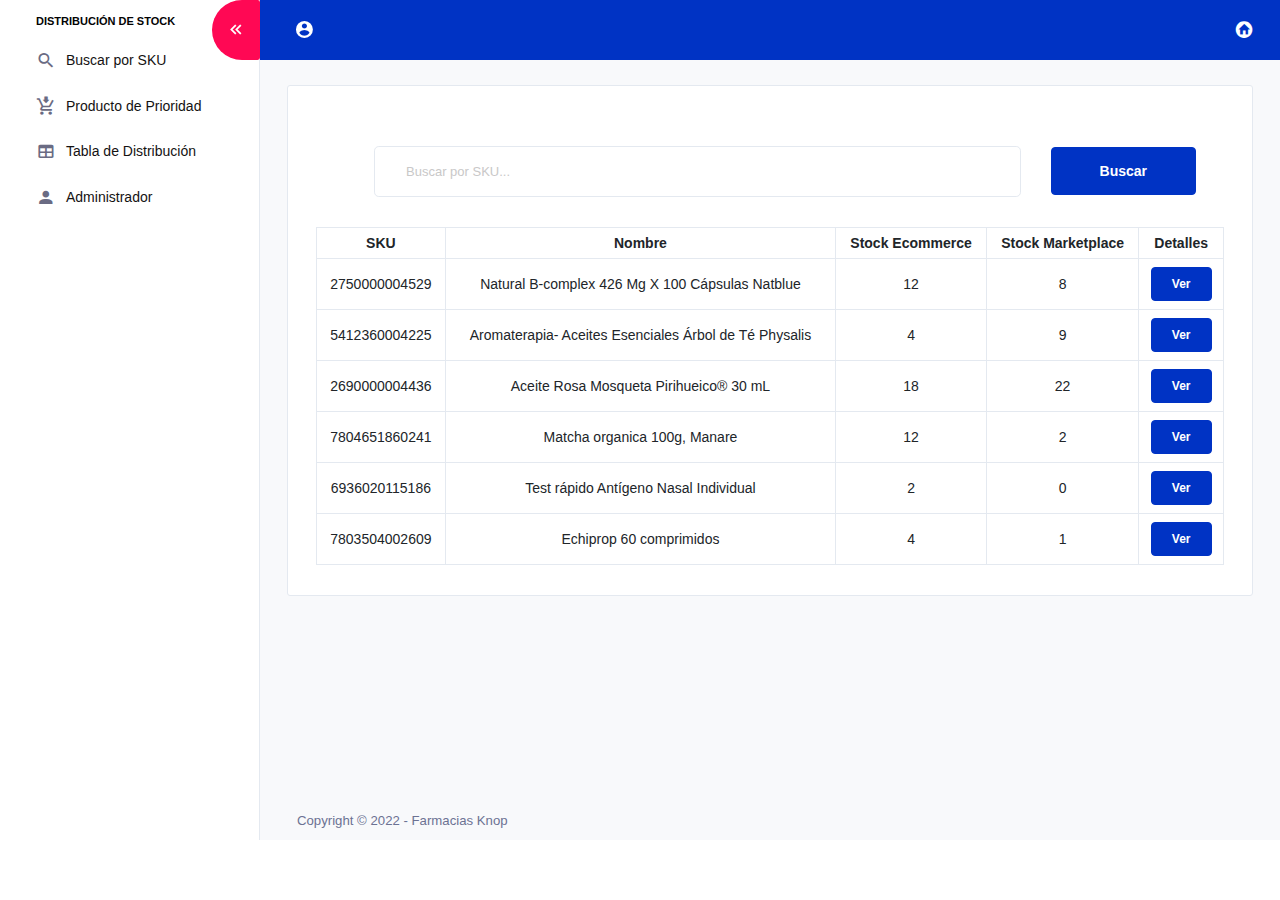
==== commit 50fd5559: "update :wink:" ====
--- a/index.html
+++ b/index.html
@@ -22,12 +22,6 @@
             <a class="nav-link" href="index.html">
               <i class="mdi mdi-magnify menu-icon"></i>
               <span class="menu-title">Buscar por SKU</span>
-            </a>
-          </li>
-          <li class="nav-item">
-            <a class="nav-link" href="traspasos.html">
-              <i class="mdi mdi-arrow-left-right menu-icon"></i>
-              <span class="menu-title">Traspasos</span>
             </a>
           </li>
           <li class="nav-item">
@@ -358,4 +352,4 @@
       });
     </script>
   </body>
-</html>+</html>
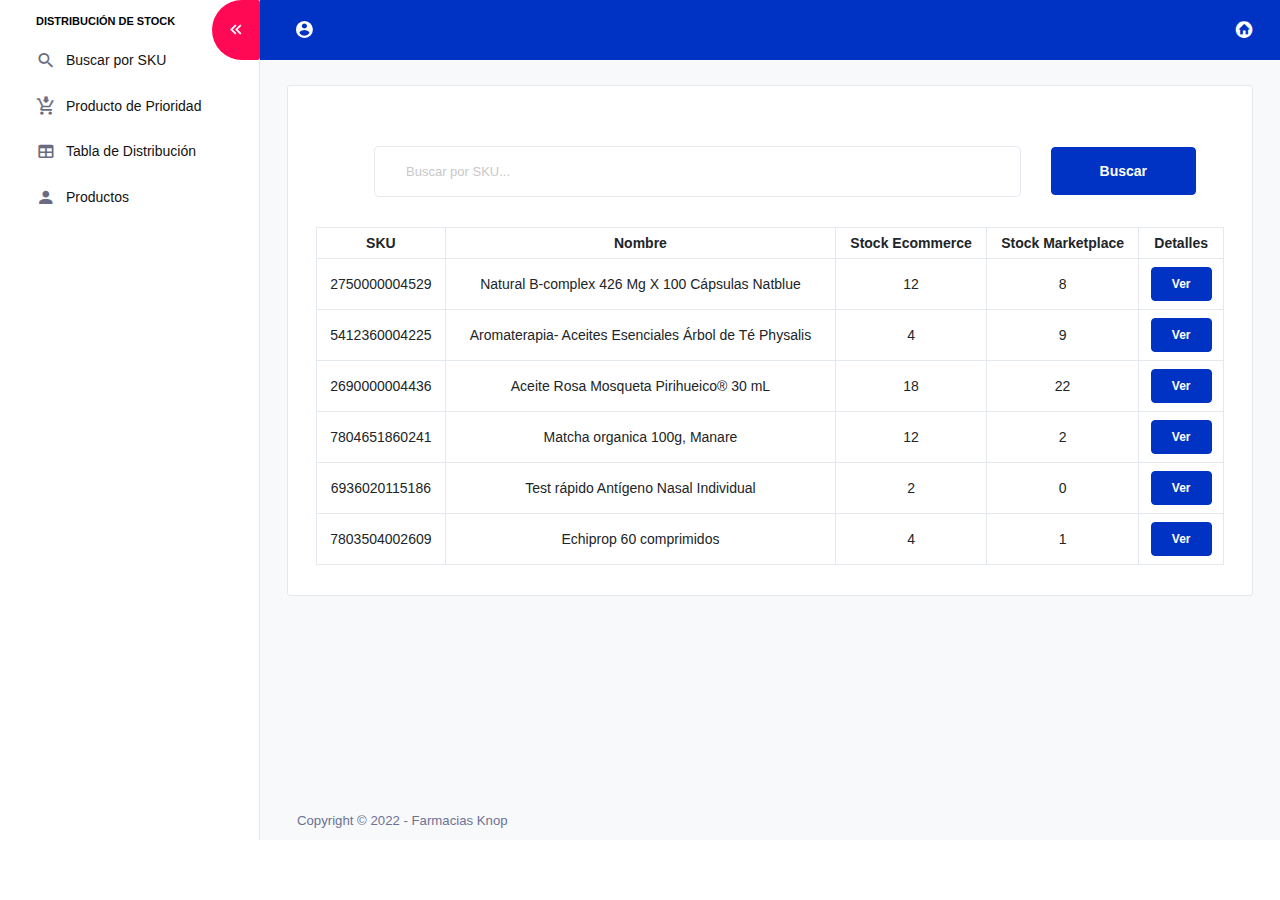
==== commit dfcf6c12: "up" ====
--- a/index.html
+++ b/index.html
@@ -37,9 +37,9 @@
             </a>
           </li>
           <li class="nav-item">
-            <a class="nav-link" href="administrador.html">
+            <a class="nav-link" href="productos.html">
               <i class="mdi mdi-account menu-icon"></i>
-              <span class="menu-title">Administrador</span>
+              <span class="menu-title">Productos</span>
             </a>
           </li>
         </ul>
